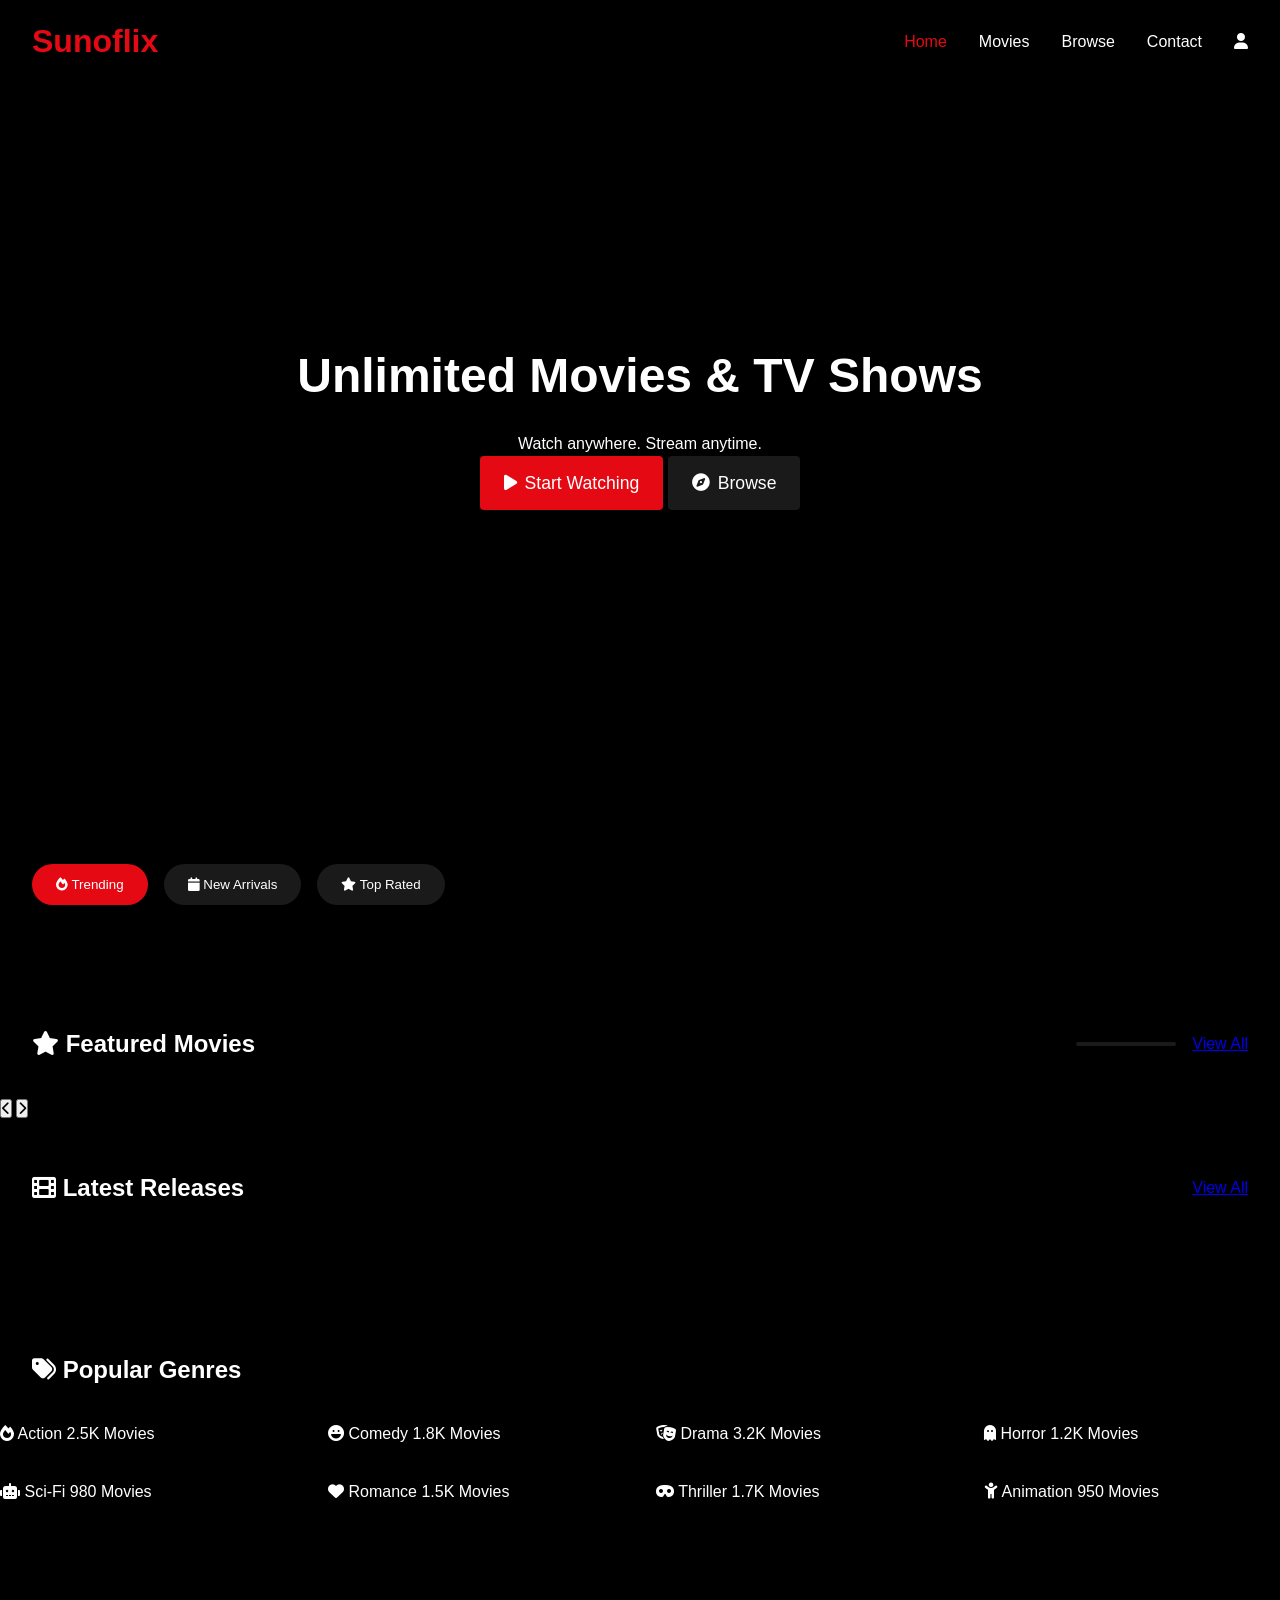
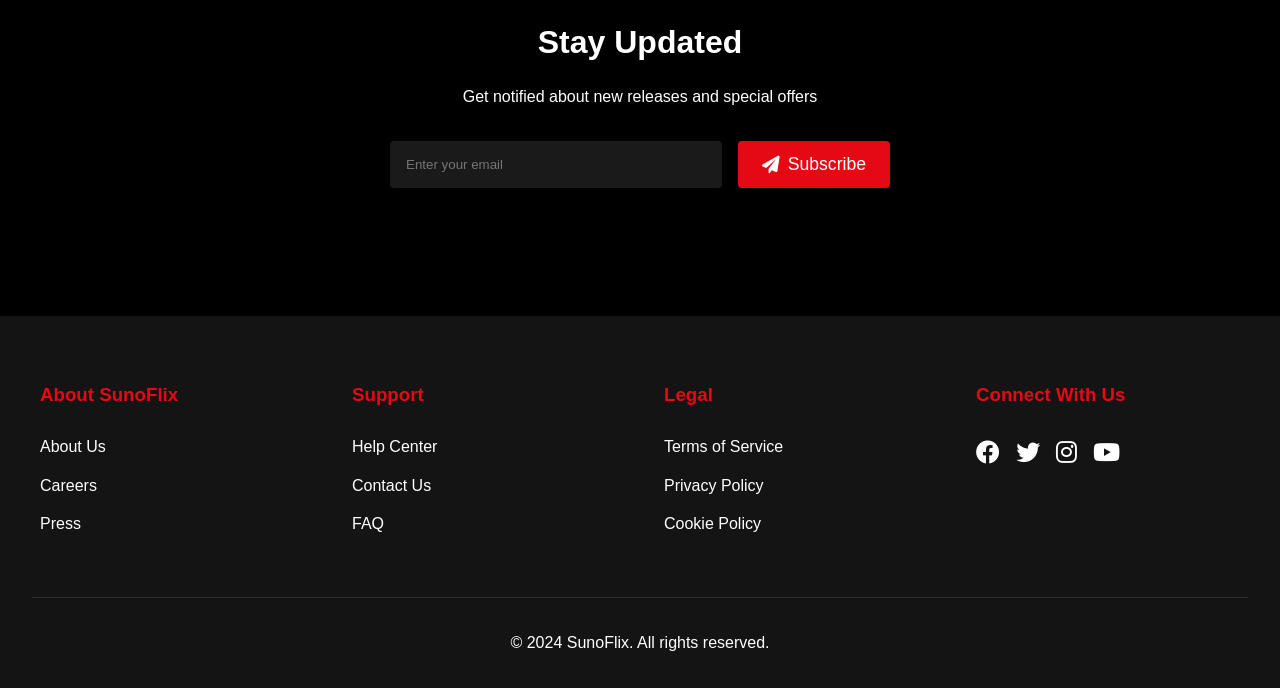
==== index.html @ 4a558773 "clear project" ====
<!DOCTYPE html>
<html lang="en">
<head>
    <meta charset="UTF-8">
    <meta name="viewport" content="width=device-width, initial-scale=1.0">
    <meta name="description" content="SunoFlix - Your premier destination for unlimited movies and TV shows. Stream anytime, anywhere.">
    <meta name="keywords" content="movies, streaming, tv shows, films, entertainment, watch online">
    <meta name="author" content="SunoFlix">
    
    <!-- Open Graph / Social Media Meta Tags -->
    <meta property="og:title" content="SunoFlix - Your Movie Destination">
    <meta property="og:description" content="Stream unlimited movies and TV shows anytime, anywhere.">
    <meta property="og:image" content="images/sunoflix-social.jpg">
    <meta property="og:url" content="https://sunoflix.com">
    
    <title>SunoFlix - Stream Unlimited Movies & TV Shows</title>
    
    <!-- Preload Critical Resources -->
    <link rel="preload" href="css/styles.css" as="style">
    <link rel="preload" href="images/hero-bg.jpg" as="image">
    <link rel="preconnect" href="https://cdnjs.cloudflare.com">
    
    <!-- Favicon -->
    <link rel="icon" type="image/png" href="images/favicon.png">
    
    <!-- Stylesheets -->
    <link rel="stylesheet" href="css/styles.css">
    <link rel="stylesheet" href="https://cdnjs.cloudflare.com/ajax/libs/font-awesome/6.0.0/css/all.min.css">
</head>
<body>
    <!-- Skip to main content for accessibility -->
    <a href="#main-content" class="skip-link">Skip to main content</a>

    <header class="main-header">
        <div class="logo">
            <h1>Sunoflix</h1>
        </div>
        <nav>
            <ul>
                <li><a href="index.html" class="active">Home</a></li>
                <li><a href="template/movies.html">Movies</a></li>
                <li><a href="template/browse.html">Browse</a></li>
                <li><a href="template/contact.html">Contact</a></li>
                <li><a href="template/profile.html" class="profile-link">
                    <i class="fas fa-user"></i>
                </a></li>
            </ul>
        </nav>
    </header>

    <main id="main-content">
        <!-- Enhanced Hero Section -->
        <section class="hero" aria-label="Welcome Banner">
            <div class="hero-content fade-in">
                <h1 class="sr-only">Welcome to SunoFlix</h1>
                <h2>Unlimited Movies & TV Shows</h2>
                <p>Watch anywhere. Stream anytime.</p>
                <div class="hero-actions">
                    <a href="template/movies.html" class="cta-button" role="button">
                        <i class="fas fa-play" aria-hidden="true"></i> Start Watching
                    </a>
                    <a href="template/browse.html" class="cta-button secondary" role="button">
                        <i class="fas fa-compass" aria-hidden="true"></i> Browse
                    </a>
                </div>
            </div>
        </section>

        <!-- New Categories Section -->
        <section class="categories" aria-label="Movie Categories">
            <div class="category-tabs">
                <button class="tab-button active" data-category="trending">
                    <i class="fas fa-fire" aria-hidden="true"></i> Trending
                </button>
                <button class="tab-button" data-category="new">
                    <i class="fas fa-calendar" aria-hidden="true"></i> New Arrivals
                </button>
                <button class="tab-button" data-category="top">
                    <i class="fas fa-star" aria-hidden="true"></i> Top Rated
                </button>
            </div>
            <div class="category-content active" id="trending-content">
                <!-- Content loaded via JavaScript -->
            </div>
        </section>

        <!-- Enhanced Featured Section -->
        <section class="featured" aria-label="Featured Movies">
            <div class="section-header">
                <h2><i class="fas fa-star" aria-hidden="true"></i> Featured Movies</h2>
                <div class="header-actions">
                    <div class="carousel-progress">
                        <div class="progress-bar"></div>
                    </div>
                    <a href="template/movies.html" class="view-all">View All</a>
                </div>
            </div>
            <div class="carousel-wrapper">
                <div class="carousel">
                    <!-- Movie cards will be inserted here by JavaScript -->
                </div>
                <button class="carousel-button prev" aria-label="Previous">
                    <i class="fas fa-chevron-left"></i>
                </button>
                <button class="carousel-button next" aria-label="Next">
                    <i class="fas fa-chevron-right"></i>
                </button>
            </div>
        </section>

        <!-- Enhanced Latest Releases -->
        <section class="latest" aria-label="Latest Releases">
            <div id="latestLoading" class="loading-container hidden">
                <div class="loading-spinner"></div>
            </div>
            <div class="section-header">
                <h2><i class="fas fa-film"></i> Latest Releases</h2>
                <a href="template/movies.html?filter=latest" class="view-all">View All</a>
            </div>
            <div class="movie-grid">
                <!-- Movie cards -->
            </div>
        </section>

        <!-- Enhanced Genres Section -->
        <section class="genres" aria-label="Popular Genres">
            <div class="section-header">
                <h2><i class="fas fa-tags"></i> Popular Genres</h2>
            </div>
            <div class="genre-grid">
                <div class="genre-card" data-genre="action">
                    <i class="fas fa-fire"></i>
                    <span>Action</span>
                    <span class="genre-count">2.5K Movies</span>
                </div>
                <div class="genre-card" data-genre="comedy">
                    <i class="fas fa-laugh"></i>
                    <span>Comedy</span>
                    <span class="genre-count">1.8K Movies</span>
                </div>
                <div class="genre-card" data-genre="drama">
                    <i class="fas fa-theater-masks"></i>
                    <span>Drama</span>
                    <span class="genre-count">3.2K Movies</span>
                </div>
                <div class="genre-card" data-genre="horror">
                    <i class="fas fa-ghost"></i>
                    <span>Horror</span>
                    <span class="genre-count">1.2K Movies</span>
                </div>
                <div class="genre-card" data-genre="scifi">
                    <i class="fas fa-robot"></i>
                    <span>Sci-Fi</span>
                    <span class="genre-count">980 Movies</span>
                </div>
                <div class="genre-card" data-genre="romance">
                    <i class="fas fa-heart"></i>
                    <span>Romance</span>
                    <span class="genre-count">1.5K Movies</span>
                </div>
                <div class="genre-card" data-genre="thriller">
                    <i class="fas fa-mask"></i>
                    <span>Thriller</span>
                    <span class="genre-count">1.7K Movies</span>
                </div>
                <div class="genre-card" data-genre="animation">
                    <i class="fas fa-child"></i>
                    <span>Animation</span>
                    <span class="genre-count">950 Movies</span>
                </div>
            </div>
        </section>

        <!-- New Newsletter Section -->
        <section class="newsletter" aria-label="Newsletter Signup">
            <div class="newsletter-content">
                <h2>Stay Updated</h2>
                <p>Get notified about new releases and special offers</p>
                <form class="newsletter-form" id="newsletterForm">
                    <div class="form-group">
                        <input type="email" id="newsletterEmail" 
                               placeholder="Enter your email" 
                               required
                               aria-label="Email for newsletter">
                        <button type="submit" class="cta-button">
                            <i class="fas fa-paper-plane" aria-hidden="true"></i> Subscribe
                        </button>
                    </div>
                    <div class="form-feedback hidden"></div>
                </form>
            </div>
        </section>
    </main>

    <!-- New Footer Section -->
    <footer class="main-footer">
        <div class="footer-content">
            <div class="footer-section">
                <h3>About SunoFlix</h3>
                <ul>
                    <li><a href="#">About Us</a></li>
                    <li><a href="#">Careers</a></li>
                    <li><a href="#">Press</a></li>
                </ul>
            </div>
            <div class="footer-section">
                <h3>Support</h3>
                <ul>
                    <li><a href="#">Help Center</a></li>
                    <li><a href="#">Contact Us</a></li>
                    <li><a href="#">FAQ</a></li>
                </ul>
            </div>
            <div class="footer-section">
                <h3>Legal</h3>
                <ul>
                    <li><a href="#">Terms of Service</a></li>
                    <li><a href="#">Privacy Policy</a></li>
                    <li><a href="#">Cookie Policy</a></li>
                </ul>
            </div>
            <div class="footer-section social">
                <h3>Connect With Us</h3>
                <div class="social-links">
                    <a href="#" aria-label="Facebook"><i class="fab fa-facebook"></i></a>
                    <a href="#" aria-label="Twitter"><i class="fab fa-twitter"></i></a>
                    <a href="#" aria-label="Instagram"><i class="fab fa-instagram"></i></a>
                    <a href="#" aria-label="Youtube"><i class="fab fa-youtube"></i></a>
                </div>
            </div>
        </div>
        <div class="footer-bottom">
            <p>&copy; 2024 SunoFlix. All rights reserved.</p>
        </div>
    </footer>

    <!-- Cookie Consent -->
    <div id="cookieConsent" class="cookie-consent hidden">
        <p>We use cookies to enhance your experience. By continuing to visit this site you agree to our use of cookies.</p>
        <div class="cookie-buttons">
            <button id="acceptCookies" class="cta-button">Accept</button>
            <button id="cookieSettings" class="cta-button secondary">Cookie Settings</button>
        </div>
    </div>

    <!-- Error State Template -->
    <template id="errorState">
        <div class="error-container">
            <i class="fas fa-exclamation-circle"></i>
            <h3>Oops! Something went wrong</h3>
            <p>Please try again later or refresh the page</p>
            <button class="cta-button" onclick="window.location.reload()">Refresh Page</button>
        </div>
    </template>

    <!-- Scripts -->
    <script src="js/script.js" defer></script>
</body>
</html>
---- css/styles.css ----
/* Reset and Base Styles */
* {
    margin: 0;
    padding: 0;
    box-sizing: border-box;
}

:root {
    --primary-color: #e50914;
    --secondary-color: #141414;
    --text-color: #ffffff;
    --background-dark: #000000;
    --background-light: #222222;
    --hover-color: #ff161d;
    --transition-speed: 0.3s;
}

body {
    font-family: 'Arial', sans-serif;
    background-color: var(--background-dark);
    color: var(--text-color);
    line-height: 1.6;
}

/* Header Styles */
.main-header {
    background-color: rgba(0, 0, 0, 0.9);
    padding: 1rem 2rem;
    position: fixed;
    width: 100%;
    top: 0;
    z-index: 1000;
    display: flex;
    justify-content: space-between;
    align-items: center;
    backdrop-filter: blur(5px);
}


.logo h1 {
    color: var(--primary-color);
    font-size: 2rem;
    font-weight: bold;
}

nav ul {
    display: flex;
    list-style: none;
    gap: 2rem;
}

nav a {
    color: var(--text-color);
    text-decoration: none;
    font-weight: 500;
    transition: color var(--transition-speed);
}

nav a:hover, nav a.active {
    color: var(--primary-color);
}

/* Hero Section */
.hero {
    height: 80vh;
    background: linear-gradient(rgba(0, 0, 0, 0.7), rgba(0, 0, 0, 0.7)),
                url('../images/hero-bg.jpg') no-repeat center center;
    background-size: cover;
    display: flex;
    align-items: center;
    justify-content: center;
    text-align: center;
    padding: 2rem;
    margin-top: 4rem;
}

.hero-content {
    max-width: 800px;
}

.hero h2 {
    font-size: 3rem;
    margin-bottom: 1rem;
}

/* Buttons and CTAs */
.cta-button {
    background-color: var(--primary-color);
    color: var(--text-color);
    padding: 0.8rem 1.5rem;
    border: none;
    border-radius: 4px;
    font-size: 1.1rem;
    cursor: pointer;
    transition: background-color var(--transition-speed);
    text-decoration: none;
    display: inline-flex;
    align-items: center;
    gap: 0.5rem;
    position: relative;
    overflow: hidden;
}

.cta-button:hover {
    background-color: var(--hover-color);
}

.cta-button::after {
    content: '';
    position: absolute;
    inset: 0;
    background: linear-gradient(45deg, transparent, rgba(255,255,255,0.1), transparent);
    transform: translateX(-100%);
    transition: transform 0.6s ease;
}

.cta-button:hover::after {
    transform: translateX(100%);
}

.cta-button.secondary {
    background-color: rgba(255, 255, 255, 0.1);
}

/* Movie Grid */
.movie-grid {
    display: grid;
    grid-template-columns: repeat(auto-fill, minmax(200px, 1fr));
    gap: 2rem;
    padding: 2rem;
}

.movie-card {
    position: relative;
    overflow: hidden;
    border-radius: 8px;
    transition: transform var(--transition-speed);
    isolation: isolate;
}

.movie-card:hover {
    transform: scale(1.05);
}

.movie-card::after {
    content: '';
    position: absolute;
    inset: 0;
    background: linear-gradient(180deg, transparent 0%, rgba(0,0,0,0.8) 100%);
    opacity: 0;
    transition: opacity 0.3s ease;
}

.movie-card:hover::after {
    opacity: 1;
}

.movie-card:hover .movie-info {
    transform: translateY(0);
    opacity: 1;
}

.movie-info {
    position: absolute;
    bottom: 0;
    left: 0;
    right: 0;
    padding: 1.5rem;
    background: linear-gradient(transparent, rgba(0,0,0,0.9));
    transform: translateY(20px);
    opacity: 0;
    transition: all 0.3s ease;
    z-index: 1;
}

.movie-card img {
    width: 100%;
    height: 300px;
    object-fit: cover;
}

/* Loading States */
.loading-spinner {
    width: 50px;
    height: 50px;
    border: 4px solid rgba(255, 255, 255, 0.1);
    border-left-color: var(--primary-color);
    border-radius: 50%;
    animation: spin 1s linear infinite;
}

@keyframes spin {
    to { transform: rotate(360deg); }
}

.loading-container {
    display: flex;
    justify-content: center;
    align-items: center;
    padding: 2rem;
}

/* Utilities */
.hidden {
    display: none;
}

.fade-in {
    animation: fadeIn 0.5s ease-in;
}

@keyframes fadeIn {
    from { opacity: 0; }
    to { opacity: 1; }
}

/* Enhanced Animations */
@keyframes fadeUp {
    from {
        opacity: 0;
        transform: translateY(20px);
    }
    to {
        opacity: 1;
        transform: translateY(0);
    }
}

@keyframes scaleIn {
    from {
        opacity: 0;
        transform: scale(0.9);
    }
    to {
        opacity: 1;
        transform: scale(1);
    }
}

/* Responsive Design */
@media (max-width: 768px) {
    .hero h2 {
        font-size: 2rem;
    }

    .movie-grid {
        grid-template-columns: repeat(auto-fill, minmax(150px, 1fr));
        gap: 1rem;
    }

    nav ul {
        gap: 1rem;
    }
}

/* Accessibility */
.skip-link {
    position: absolute;
    top: -50px;
    left: 0;
    padding: 8px;
    background-color: var(--primary-color);
    color: white;
    z-index: 1001;
    transition: top 0.3s;
}

.skip-link:focus {
    top: 0;
}

.sr-only {
    position: absolute;
    width: 1px;
    height: 1px;
    padding: 0;
    margin: -1px;
    overflow: hidden;
    clip: rect(0, 0, 0, 0);
    border: 0;
}

/* Category Tabs */
.categories {
    padding: 2rem;
    margin-top: 2rem;
}

.category-tabs {
    display: flex;
    gap: 1rem;
    margin-bottom: 2rem;
    overflow-x: auto;
    scrollbar-width: none;
    -ms-overflow-style: none;
    padding-bottom: 0.5rem;
}

.category-tabs::-webkit-scrollbar {
    display: none;
}

.tab-button {
    background: rgba(255, 255, 255, 0.1);
    border: none;
    padding: 0.8rem 1.5rem;
    color: var(--text-color);
    border-radius: 2rem;
    cursor: pointer;
    transition: all 0.3s;
    white-space: nowrap;
}

.tab-button.active {
    background: var(--primary-color);
}

.tab-button:hover:not(.active) {
    background: rgba(255, 255, 255, 0.2);
}

/* Newsletter Section */
.newsletter {
    background: linear-gradient(rgba(0, 0, 0, 0.8), rgba(0, 0, 0, 0.8)),
                url('../images/newsletter-bg.jpg') center/cover;
    padding: 4rem 2rem;
    text-align: center;
    margin: 3rem 0;
}

.newsletter-content {
    max-width: 600px;
    margin: 0 auto;
}

.newsletter h2 {
    font-size: 2rem;
    margin-bottom: 1rem;
}

.newsletter-form {
    margin-top: 2rem;
}

.newsletter .form-group {
    display: flex;
    gap: 1rem;
    max-width: 500px;
    margin: 0 auto;
}

.newsletter input[type="email"] {
    flex: 1;
    padding: 1rem;
    border: none;
    border-radius: 4px;
    background: rgba(255, 255, 255, 0.1);
    color: var(--text-color);
}

.form-feedback {
    margin-top: 1rem;
    padding: 0.5rem;
    border-radius: 4px;
}

.form-feedback.success {
    background: rgba(46, 125, 50, 0.2);
    color: #4caf50;
}

.form-feedback.error {
    background: rgba(198, 40, 40, 0.2);
    color: #ef5350;
}

/* Footer Styles */
.main-footer {
    background: var(--secondary-color);
    padding: 4rem 2rem 2rem;
    margin-top: 4rem;
}

.footer-content {
    max-width: 1200px;
    margin: 0 auto;
    display: grid;
    grid-template-columns: repeat(auto-fit, minmax(200px, 1fr));
    gap: 3rem;
}

.footer-section h3 {
    color: var(--primary-color);
    margin-bottom: 1.5rem;
}

.footer-section ul {
    list-style: none;
}

.footer-section ul li {
    margin-bottom: 0.8rem;
}

.footer-section a {
    color: var(--text-color);
    text-decoration: none;
    transition: color 0.3s;
}

.footer-section a:hover {
    color: var(--primary-color);
}

.social-links {
    display: flex;
    gap: 1rem;
    font-size: 1.5rem;
}

.footer-bottom {
    text-align: center;
    margin-top: 3rem;
    padding-top: 2rem;
    border-top: 1px solid rgba(255, 255, 255, 0.1);
}

/* Cookie Consent */
.cookie-consent {
    position: fixed;
    bottom: 2rem;
    left: 50%;
    transform: translateX(-50%);
    background: rgba(0, 0, 0, 0.9);
    backdrop-filter: blur(10px);
    padding: 1.5rem;
    border-radius: 8px;
    box-shadow: 0 4px 20px rgba(0, 0, 0, 0.3);
    z-index: 1000;
    max-width: 400px;
    text-align: center;
}

.cookie-buttons {
    display: flex;
    gap: 1rem;
    justify-content: center;
    margin-top: 1rem;
}

/* Error State */
.error-container {
    text-align: center;
    padding: 3rem 1rem;
}

.error-container i {
    font-size: 3rem;
    color: var(--primary-color);
    margin-bottom: 1rem;
}

/* Responsive Adjustments */
@media (max-width: 768px) {
    .newsletter .form-group {
        flex-direction: column;
    }

    .footer-content {
        grid-template-columns: repeat(auto-fit, minmax(150px, 1fr));
        gap: 2rem;
    }

    .cookie-consent {
        bottom: 0;
        left: 0;
        right: 0;
        transform: none;
        border-radius: 0;
        max-width: none;
    }
}

/* Progress Bar for Featured Movies */
.carousel-progress {
    width: 100px;
    height: 4px;
    background: rgba(255, 255, 255, 0.1);
    border-radius: 2px;
    overflow: hidden;
}

.progress-bar {
    height: 100%;
    background: var(--primary-color);
    width: 0;
    transition: width 0.3s linear;
}

.header-actions {
    display: flex;
    align-items: center;
    gap: 1rem;
}

/* Movies Page Specific Styles */
.movies-hero {
    background: var(--secondary-color);
    padding: 6rem 2rem 2rem;
}

.search-wrapper {
    max-width: 800px;
    margin: 0 auto;
    position: relative;
}

.search-input-group {
    position: relative;
    display: flex;
    align-items: center;
}

.search-input {
    width: 100%;
    padding: 1rem 3rem;
    background: rgba(255, 255, 255, 0.1);
    border: 2px solid transparent;
    border-radius: 30px;
    color: var(--text-color);
    font-size: 1.1rem;
    transition: all 0.3s;
}

.search-input:focus {
    background: rgba(255, 255, 255, 0.15);
    border-color: var(--primary-color);
    outline: none;
}

.search-input-group i {
    position: absolute;
    left: 1rem;
    color: rgba(255, 255, 255, 0.5);
}

.clear-search {
    position: absolute;
    right: 1rem;
    background: none;
    border: none;
    color: rgba(255, 255, 255, 0.5);
    cursor: pointer;
    padding: 0.5rem;
}

.search-suggestions {
    position: absolute;
    top: 100%;
    left: 0;
    right: 0;
    background: var(--background-light);
    border-radius: 4px;
    margin-top: 0.5rem;
    box-shadow: 0 4px 12px rgba(0, 0, 0, 0.3);
    z-index: 100;
    max-height: 300px;
    overflow-y: auto;
}

/* Advanced Filters */
.advanced-filters {
    margin-top: 2rem;
}

.filter-toggle {
    background: rgba(255, 255, 255, 0.1);
    border: none;
    padding: 0.8rem 1.5rem;
    color: var(--text-color);
    border-radius: 4px;
    cursor: pointer;
    transition: background 0.3s;
}

.filter-toggle:hover {
    background: rgba(255, 255, 255, 0.2);
}

.filter-panel {
    background: var(--background-light);
    padding: 1.5rem;
    border-radius: 8px;
    margin-top: 1rem;
}

.filter-grid {
    display: grid;
    grid-template-columns: repeat(auto-fit, minmax(200px, 1fr));
    gap: 1.5rem;
    margin-bottom: 1.5rem;
}

.filter-group {
    display: flex;
    flex-direction: column;
    gap: 0.5rem;
}

.year-range {
    display: flex;
    align-items: center;
    gap: 0.5rem;
}

.year-range input {
    width: 80px;
    padding: 0.5rem;
    background: rgba(255, 255, 255, 0.1);
    border: none;
    border-radius: 4px;
    color: var(--text-color);
}

.rating-slider {
    display: flex;
    align-items: center;
    gap: 1rem;
}

.rating-slider input[type="range"] {
    flex: 1;
}

.genre-tags {
    display: flex;
    flex-wrap: wrap;
    gap: 0.5rem;
}

.genre-tag {
    background: rgba(255, 255, 255, 0.1);
    padding: 0.5rem 1rem;
    border-radius: 20px;
    cursor: pointer;
    transition: all 0.3s;
}

.genre-tag.active {
    background: var(--primary-color);
}

/* Active Filters Display */
.active-filters {
    display: flex;
    flex-wrap: wrap;
    gap: 0.5rem;
    margin-top: 1rem;
}

.filter-tag {
    background: rgba(255, 255, 255, 0.1);
    padding: 0.5rem 1rem;
    border-radius: 20px;
    display: flex;
    align-items: center;
    gap: 0.5rem;
}

.filter-tag button {
    background: none;
    border: none;
    color: var(--text-color);
    cursor: pointer;
    padding: 0;
}

/* Results Header */
.results-header {
    display: flex;
    justify-content: space-between;
    align-items: center;
    padding: 1rem 2rem;
    background: var(--background-light);
    border-radius: 4px;
    margin: 2rem 0;
}

/* Enhanced Pagination */
.pagination {
    display: flex;
    justify-content: center;
    align-items: center;
    gap: 1rem;
    margin-top: 2rem;
    padding: 1rem;
}

.page-numbers {
    display: flex;
    gap: 0.5rem;
}

.page-number {
    width: 40px;
    height: 40px;
    display: flex;
    align-items: center;
    justify-content: center;
    border-radius: 50%;
    background: rgba(255, 255, 255, 0.1);
    cursor: pointer;
    transition: all 0.3s;
}

.page-number.active {
    background: var(--primary-color);
}

/* Quick Preview Modal */
.modal {
    position: fixed;
    top: 0;
    left: 0;
    right: 0;
    bottom: 0;
    background: rgba(0, 0, 0, 0.8);
    display: flex;
    align-items: center;
    justify-content: center;
    z-index: 1000;
    opacity: 0;
    visibility: hidden;
    transition: all 0.3s;
}

.modal.active {
    opacity: 1;
    visibility: visible;
}

.modal-content {
    background: var(--background-light);
    padding: 2rem;
    border-radius: 8px;
    max-width: 600px;
    width: 90%;
    position: relative;
    transform: translateY(20px);
    transition: transform 0.3s;
}

.modal.active .modal-content {
    transform: translateY(0);
}

.close-modal {
    position: absolute;
    top: 1rem;
    right: 1rem;
    background: none;
    border: none;
    color: var(--text-color);
    cursor: pointer;
    padding: 0.5rem;
}

/* Responsive Adjustments */
@media (max-width: 768px) {
    .filter-grid {
        grid-template-columns: 1fr;
    }

    .results-header {
        flex-direction: column;
        gap: 1rem;
        text-align: center;
    }

    .page-numbers {
        display: none;
    }

    .modal-content {
        width: 95%;
        margin: 1rem;
        padding: 1rem;
    }
}

/* Profile Page Styles */
.profile-overview {
    background: var(--secondary-color);
    border-radius: 8px;
    margin: 6rem 2rem 2rem;
    padding: 2rem;
}

.profile-header {
    display: flex;
    gap: 2rem;
    align-items: center;
}

.profile-avatar-section {
    position: relative;
    min-width: 150px;
}

.profile-avatar {
    position: relative;
    width: 150px;
    height: 150px;
    border-radius: 50%;
    overflow: hidden;
    border: 4px solid var(--primary-color);
}

.profile-avatar img {
    width: 100%;
    height: 100%;
    object-fit: cover;
}

.edit-avatar {
    position: absolute;
    bottom: 0;
    right: 0;
    background: var(--primary-color);
    border: none;
    width: 40px;
    height: 40px;
    border-radius: 50%;
    color: white;
    cursor: pointer;
    display: flex;
    align-items: center;
    justify-content: center;
    transition: background-color 0.3s;
}

.edit-avatar:hover {
    background-color: var(--hover-color);
}

/* Stats Section */
.profile-stats {
    display: grid;
    grid-template-columns: repeat(auto-fit, minmax(150px, 1fr));
    gap: 1.5rem;
    margin-top: 2rem;
    padding-top: 2rem;
    border-top: 1px solid rgba(255, 255, 255, 0.1);
}

.stat-card {
    background: rgba(255, 255, 255, 0.05);
    padding: 1.5rem;
    border-radius: 8px;
    text-align: center;
    transition: transform 0.3s;
}

.stat-card:hover {
    transform: translateY(-5px);
}

/* Profile Settings Grid */
.settings-grid {
    display: grid;
    grid-template-columns: repeat(auto-fit, minmax(300px, 1fr));
    gap: 2rem;
    padding: 2rem;
}

.settings-card {
    background: var(--secondary-color);
    border-radius: 8px;
    padding: 2rem;
}

/* Profile Form Styles */
.settings-form {
    display: flex;
    flex-direction: column;
    gap: 1.5rem;
}

.toggle-switch {
    position: relative;
    display: inline-block;
    width: 60px;
    height: 34px;
}

.toggle-slider {
    position: absolute;
    cursor: pointer;
    top: 0;
    left: 0;
    right: 0;
    bottom: 0;
    background-color: rgba(255, 255, 255, 0.1);
    transition: .4s;
    border-radius: 34px;
}

/* Profile Responsive Adjustments */
@media (max-width: 768px) {
    .profile-header {
        flex-direction: column;
        text-align: center;
    }

    .profile-avatar-section {
        margin: 0 auto;
    }

    .profile-name {
        justify-content: center;
    }

    .settings-grid {
        grid-template-columns: 1fr;
    }
}

/* Toast Notifications */
.toast-container {
    position: fixed;
    bottom: 2rem;
    right: 2rem;
    z-index: 1000;
}

.toast {
    background: var(--secondary-color);
    color: var(--text-color);
    padding: 1rem 2rem;
    border-radius: 4px;
    margin-top: 0.5rem;
    box-shadow: 0 4px 12px rgba(0, 0, 0, 0.3);
    display: flex;
    align-items: center;
    gap: 1rem;
    animation: slideIn 0.3s ease-out;
}

@keyframes slideIn {
    from {
        transform: translateX(100%);
        opacity: 0;
    }
    to {
        transform: translateX(0);
        opacity: 1;
    }
}

/* Section Styles */
section {
    margin-bottom: 3rem;
}

.section-header {
    display: flex;
    justify-content: space-between;
    align-items: center;
    margin-bottom: 2rem;
    padding: 0 2rem;
}

.container {
    max-width: 1400px;
    margin: 0 auto;
    padding: 0 1rem;
}

/* Movie Detail Page Styles */
.movie-detail-hero {
    min-height: 70vh;
    background-size: cover;
    background-position: center;
    position: relative;
    padding: 8rem 2rem 4rem;
}

.movie-detail-hero::before {
    content: '';
    position: absolute;
    top: 0;
    left: 0;
    right: 0;
    bottom: 0;
    background: linear-gradient(to bottom, rgba(0,0,0,0.8), rgba(0,0,0,0.9));
}

.movie-detail-content {
    position: relative;
    max-width: 800px;
    margin: 0 auto;
}

.movie-title-large {
    font-size: 3rem;
    margin-bottom: 1rem;
}

.movie-meta-info {
    display: flex;
    gap: 2rem;
    margin-bottom: 2rem;
    flex-wrap: wrap;
}

.meta-item {
    display: flex;
    align-items: center;
    gap: 0.5rem;
}

/* Cast Section Styles */
.cast-section {
    padding: 2rem;
}

.cast-grid {
    display: grid;
    grid-template-columns: repeat(auto-fill, minmax(150px, 1fr));
    gap: 1.5rem;
}

.cast-card {
    background: var(--secondary-color);
    border-radius: 8px;
    overflow: hidden;
    transition: transform 0.3s;
}

.cast-card:hover {
    transform: translateY(-5px);
}

.cast-image {
    width: 100%;
    aspect-ratio: 2/3;
    object-fit: cover;
}

.cast-info {
    padding: 1rem;
}

.cast-name {
    font-weight: bold;
    margin-bottom: 0.5rem;
}

.cast-role {
    font-size: 0.9rem;
    color: rgba(255, 255, 255, 0.7);
}

/* Trailer Section Styles */
.trailer-section {
    padding: 2rem;
}

.video-container {
    position: relative;
    padding-bottom: 56.25%; /* 16:9 aspect ratio */
    height: 0;
    overflow: hidden;
    border-radius: 8px;
}

.video-container iframe {
    position: absolute;
    top: 0;
    left: 0;
    width: 100%;
    height: 100%;
}

/* Contact Page Styles */
.contact-hero {
    text-align: center;
    padding: 8rem 2rem 4rem;
    background: linear-gradient(rgba(0,0,0,0.8), rgba(0,0,0,0.8)),
                url('../images/contact-bg.jpg') no-repeat center center;
    background-size: cover;
}

.contact-container {
    max-width: 1200px;
    margin: 0 auto;
    padding: 4rem 2rem;
    display: grid;
    grid-template-columns: 1fr 2fr;
    gap: 4rem;
}

.contact-info {
    display: grid;
    grid-template-columns: repeat(auto-fit, minmax(200px, 1fr));
    gap: 2rem;
}

.info-card {
    background: var(--secondary-color);
    padding: 2rem;
    border-radius: 8px;
    text-align: center;
}

.info-card i {
    font-size: 2rem;
    color: var(--primary-color);
    margin-bottom: 1rem;
}

/* Authentication Page Styles */
.auth-split-container {
    display: grid;
    grid-template-columns: 1fr 1fr;
    min-height: calc(100vh - 4rem);
    margin-top: 4rem;
}

.auth-side {
    padding: 4rem 2rem;
    display: flex;
    align-items: center;
    justify-content: center;
}

.auth-content {
    max-width: 400px;
    width: 100%;
}

.auth-form {
    margin-top: 2rem;
}

.auth-button {
    width: 100%;
    margin-top: 1.5rem;
}

/* Genre and Browse Page Styles */
.genre-section {
    padding: 6rem 2rem 2rem;
}

.genre-grid {
    display: grid;
    grid-template-columns: repeat(auto-fill, minmax(250px, 1fr));
    gap: 2rem;
}

.trending-section,
.top-rated-section {
    padding: 2rem;
}

/* Badge Styles */
.badge {
    padding: 0.3rem 0.8rem;
    border-radius: 20px;
    font-size: 0.9rem;
    font-weight: 500;
}

.badge.premium {
    background: linear-gradient(45deg, #FFD700, #FFA500);
    color: var(--background-dark);
}

/* Button Variants */
.btn-primary,
.btn-secondary,
.btn-danger,
.btn-outline {
    padding: 0.8rem 1.5rem;
    border-radius: 4px;
    border: none;
    cursor: pointer;
    display: inline-flex;
    align-items: center;
    gap: 0.5rem;
    transition: all 0.3s;
}

.btn-primary {
    background: var(--primary-color);
    color: var(--text-color);
}

.btn-secondary {
    background: rgba(255, 255, 255, 0.1);
    color: var (--text-color);
}

.btn-danger {
    background: #dc3545;
    color: var(--text-color);
}

.btn-outline {
    background: transparent;
    border: 1px solid var(--text-color);
    color: var(--text-color);
}

/* Empty States */
.empty-state {
    text-align: center;
    padding: 4rem 2rem;
}

.empty-state i {
    font-size: 3rem;
    color: var(--primary-color);
    margin-bottom: 1rem;
}

/* Additional Responsive Adjustments */
@media (max-width: 768px) {
    .contact-container {
        grid-template-columns: 1fr;
    }

    .auth-split-container {
        grid-template-columns: 1fr;
    }

    .movie-title-large {
        font-size: 2rem;
    }

    .movie-meta-info {
        gap: 1rem;
    }

    .cast-grid {
        grid-template-columns: repeat(auto-fill, minmax(120px, 1fr));
    }
}

/* Utility Classes */
.text-center {
    text-align: center;
}

.mb-1 { margin-bottom: 0.5rem; }
.mb-2 { margin-bottom: 1rem; }
.mb-3 { margin-bottom: 1.5rem; }
.mb-4 { margin-bottom: 2rem; }

.mt-1 { margin-top: 0.5rem; }
.mt-2 { margin-top: 1rem; }
.mt-3 { margin-top: 1.5rem; }
.mt-4 { margin-top: 2rem; }

/* Glass Morphism Effects */
.glass-effect {
    background: rgba(255, 255, 255, 0.05);
    backdrop-filter: blur(10px);
    border: 1px solid rgba(255, 255, 255, 0.1);
    box-shadow: 0 8px 32px rgba(0, 0, 0, 0.1);
}

/* Enhanced Form Elements */
input, select, textarea {
    background: rgba(255, 255, 255, 0.05);
    border: 1px solid rgba(255, 255, 255, 0.1);
    border-radius: 8px;
    color: var(--text-color);
    padding: 0.8rem 1rem;
    transition: all 0.3s ease;
}

input:focus, select:focus, textarea:focus {
    border-color: var(--primary-color);
    box-shadow: 0 0 0 2px rgba(229, 9, 20, 0.2);
    outline: none;
}

/* Enhanced Loading States */
.loading-skeleton {
    background: linear-gradient(
        90deg,
        rgba(255, 255, 255, 0.05) 25%,
        rgba(255, 255, 255, 0.1) 50%,
        rgba(255, 255, 255, 0.05) 75%
    );
    background-size: 200% 100%;
    animation: shimmer 1.5s infinite;
}

@keyframes shimmer {
    to {
        background-position: -200% 0;
    }
}

/* Enhanced Scroll Behavior */
.smooth-scroll {
    scroll-behavior: smooth;
    scrollbar-width: thin;
    scrollbar-color: var(--primary-color) rgba(255, 255, 255, 0.1);
}

.smooth-scroll::-webkit-scrollbar {
    width: 8px;
    height: 8px;
}

.smooth-scroll::-webkit-scrollbar-track {
    background: rgba(255, 255, 255, 0.1);
    border-radius: 4px;
}

.smooth-scroll::-webkit-scrollbar-thumb {
    background: var(--primary-color);
    border-radius: 4px;
}

/* Enhanced Grid Layouts */
.responsive-grid {
    display: grid;
    grid-template-columns: repeat(auto-fit, minmax(min(250px, 100%), 1fr));
    gap: 2rem;
    align-items: start;
}

/* Enhanced Typography */
.text-gradient {
    background: linear-gradient(45deg, var(--primary-color), #ff4b2b);
    -webkit-background-clip: text;
    background-clip: text;
    -webkit-text-fill-color: transparent;
    color: transparent;
}

/* Enhanced Focus States */
:focus-visible {
    outline: 2px solid var(--primary-color);
    outline-offset: 2px;
}

/* Enhanced Transitions */
.smooth-transition {
    transition: all 0.3s cubic-bezier(0.4, 0, 0.2, 1);
}

/* Enhanced Media Queries */
@media (hover: hover) {
    .hover-scale:hover {
        transform: scale(1.05);
    }

    .hover-lift:hover {
        transform: translateY(-5px);
    }
}

@media (prefers-reduced-motion: reduce) {
    * {
        animation-duration: 0.01ms !important;
        animation-iteration-count: 1 !important;
        transition-duration: 0.01ms !important;
        scroll-behavior: auto !important;
    }
}

/* Dark Mode Enhancement */
@media (prefers-color-scheme: dark) {
    :root {
        --text-color-secondary: rgba(255, 255, 255, 0.7);
        --border-color: rgba(255, 255, 255, 0.1);
    }
}

/* Enhanced Accessibility */
.visually-hidden:not(:focus):not(:active) {
    clip: rect(0 0 0 0);
    clip-path: inset(50%);
    height: 1px;
    overflow: hidden;
    position: absolute;
    white-space: nowrap;
    width: 1px;
}

/* Enhanced Container Queries */
@container (min-width: 400px) {
    .container-responsive {
        padding: 2rem;
    }
}

/* Enhanced Print Styles */
@media print {
    .no-print {
        display: none;
    }
    
    body {
        color: black;
        background: white;
    }
}

/* Enhanced Input Styles */
.form-control {
    background: rgba(255, 255, 255, 0.05);
    border: 1px solid rgba(255, 255, 255, 0.1);
    border-radius: 8px;
    color: var(--text-color);
    padding: 1rem;
    width: 100%;
    transition: all 0.3s cubic-bezier(0.4, 0, 0.2, 1);
}

.form-control:hover {
    background: rgba(255, 255, 255, 0.08);
}

.form-control:focus {
    background: rgba(255, 255, 255, 0.1);
    border-color: var(--primary-color);
    box-shadow: 0 0 0 2px rgba(229, 9, 20, 0.2);
    outline: none;
}

/* Enhanced Card Styles */
.card {
    background: var(--secondary-color);
    border-radius: 12px;
    overflow: hidden;
    position: relative;
    transition: transform 0.3s ease, box-shadow 0.3s ease;
    box-shadow: 0 4px 6px rgba(0, 0, 0, 0.1);
}

.card:hover {
    transform: translateY(-5px);
    box-shadow: 0 8px 15px rgba(0, 0, 0, 0.2);
}

.card-image {
    position: relative;
    overflow: hidden;
    padding-top: 56.25%; /* 16:9 Aspect Ratio */
}

.card-image img {
    position: absolute;
    top: 0;
    left: 0;
    width: 100%;
    height: 100%;
    object-fit: cover;
    transition: transform 0.5s ease;
}

.card:hover .card-image img {
    transform: scale(1.1);
}

.card-content {
    padding: 1.5rem;
}

.card-overlay {
    position: absolute;
    inset: 0;
    background: linear-gradient(
        to top,
        rgba(0, 0, 0, 0.9) 0%,
        rgba(0, 0, 0, 0.5) 50%,
        transparent 100%
    );
    opacity: 0;
    transition: opacity 0.3s ease;
}

.card:hover .card-overlay {
    opacity: 1;
}

/* Enhanced Button Styles */
.btn {
    position: relative;
    padding: 0.8rem 1.5rem;
    border-radius: 8px;
    border: none;
    cursor: pointer;
    font-weight: 500;
    letter-spacing: 0.5px;
    transition: all 0.3s ease;
    overflow: hidden;
}

.btn::after {
    content: '';
    position: absolute;
    inset: 0;
    background: linear-gradient(45deg, transparent, rgba(255,255,255,0.2), transparent);
    transform: translateX(-100%);
    transition: transform 0.6s ease;
}

.btn:hover::after {
    transform: translateX(100%);
}

.btn-primary {
    background: linear-gradient(45deg, var(--primary-color), #ff4b2b);
    color: white;
}

.btn-primary:hover {
    background: linear-gradient(45deg, #ff4b2b, var(--primary-color));
    box-shadow: 0 4px 15px rgba(229, 9, 20, 0.3);
}

/* Enhanced Avatar Styles */
.avatar {
    position: relative;
    width: 40px;
    height: 40px;
    border-radius: 50%;
    overflow: hidden;
    border: 2px solid var(--primary-color);
}

.avatar img {
    width: 100%;
    height: 100%;
    object-fit: cover;
}

.avatar.online::after {
    content: '';
    position: absolute;
    bottom: 2px;
    right: 2px;
    width: 8px;
    height: 8px;
    background: #4caf50;
    border-radius: 50%;
    border: 2px solid var(--secondary-color);
}

/* Enhanced Badge Styles */
.badge {
    display: inline-flex;
    align-items: center;
    padding: 0.25rem 0.75rem;
    border-radius: 20px;
    font-size: 0.875rem;
    font-weight: 500;
    letter-spacing: 0.5px;
}

.badge-premium {
    background: linear-gradient(45deg, #FFD700, #FFA500);
    color: var(--background-dark);
    box-shadow: 0 2px 5px rgba(255, 215, 0, 0.3);
}

.badge-new {
    background: linear-gradient(45deg, #4CAF50, #45a049);
    color: white;
    box-shadow: 0 2px 5px rgba(76, 175, 80, 0.3);
}

/* Enhanced Loading States */
.skeleton {
    background: linear-gradient(
        90deg,
        rgba(255, 255, 255, 0.05) 25%,
        rgba(255, 255, 255, 0.1) 50%,
        rgba(255, 255, 255, 0.05) 75%
    );
    background-size: 200% 100%;
    animation: shimmer 1.5s infinite;
    border-radius: 4px;
}

.skeleton-text {
    height: 1em;
    margin-bottom: 0.5rem;
}

.skeleton-image {
    aspect-ratio: 16/9;
    width: 100%;
}

/* Enhanced Tooltip */
.tooltip {
    position: relative;
    display: inline-block;
}

.tooltip:hover::before {
    content: attr(data-tooltip);
    position: absolute;
    bottom: 100%;
    left: 50%;
    transform: translateX(-50%);
    padding: 0.5rem 1rem;
    background: rgba(0, 0, 0, 0.9);
    color: white;
    border-radius: 4px;
    font-size: 0.875rem;
    white-space: nowrap;
    z-index: 1000;
    animation: fadeIn 0.2s ease-out;
}

/* Enhanced Checkbox Style */
.checkbox-wrapper {
    position: relative;
    display: inline-flex;
    align-items: center;
    gap: 0.5rem;
}

.checkbox-input {
    position: absolute;
    opacity: 0;
    width: 0;
    height: 0;
}

.checkbox-label {
    padding-left: 2rem;
    cursor: pointer;
    user-select: none;
}

.checkbox-label::before {
    content: '';
    position: absolute;
    left: 0;
    top: 50%;
    transform: translateY(-50%);
    width: 1.25rem;
    height: 1.25rem;
    border: 2px solid rgba(255, 255, 255, 0.2);
    border-radius: 4px;
    transition: all 0.2s ease;
}

.checkbox-input:checked + .checkbox-label::before {
    background: var(--primary-color);
    border-color: var(--primary-color);
}

.checkbox-input:checked + .checkbox-label::after {
    content: '✓';
    position: absolute;
    left: 0.4rem;
    top: 50%;
    transform: translateY(-50%);
    color: white;
    font-size: 0.875rem;
}

/* Enhanced Radio Button Style */
.radio-wrapper {
    position: relative;
    display: inline-flex;
    align-items: center;
    gap: 0.5rem;
}

.radio-input {
    position: absolute;
    opacity: 0;
}

.radio-label {
    padding-left: 2rem;
    cursor: pointer;
}

.radio-label::before {
    content: '';
    position: absolute;
    left: 0;
    top: 50%;
    transform: translateY(-50%);
    width: 1.25rem;
    height: 1.25rem;
    border: 2px solid rgba(255, 255, 255, 0.2);
    border-radius: 50%;
    transition: all 0.2s ease;
}

.radio-input:checked + .radio-label::before {
    border-color: var(--primary-color);
}

.radio-input:checked + .radio-label::after {
    content: '';
    position: absolute;
    left: 0.4rem;
    top: 50%;
    transform: translateY(-50%);
    width: 0.5rem;
    height: 0.5rem;
    background: var(--primary-color);
    border-radius: 50%;
}

/* Enhanced Select Style */
.select-wrapper {
    position: relative;
    width: 100%;
}

.select-wrapper::after {
    content: '▼';
    position: absolute;
    right: 1rem;
    top: 50%;
    transform: translateY(-50%);
    pointer-events: none;
    font-size: 0.8rem;
    color: rgba(255, 255, 255, 0.5);
}

.select {
    width: 100%;
    padding: 0.8rem 2.5rem 0.8rem 1rem;
    background: rgba(255, 255, 255, 0.05);
    border: 1px solid rgba(255, 255, 255, 0.1);
    border-radius: 8px;
    color: var(--text-color);
    appearance: none;
    cursor: pointer;
}

.select:focus {
    border-color: var(--primary-color);
    box-shadow: 0 0 0 2px rgba(229, 9, 20, 0.2);
    outline: none;
}

/* Enhanced Table Styles */
.table-wrapper {
    overflow-x: auto;
    background: var(--secondary-color);
    border-radius: 8px;
    box-shadow: 0 4px 6px rgba(0, 0, 0, 0.1);
}

.table {
    width: 100%;
    border-collapse: collapse;
}

.table th,
.table td {
    padding: 1rem;
    text-align: left;
    border-bottom: 1px solid rgba(255, 255, 255, 0.1);
}

.table th {
    background: rgba(255, 255, 255, 0.05);
    font-weight: 500;
}

.table tr:hover {
    background: rgba(255, 255, 255, 0.02);
}
---- css/styles.css ----
/* Reset and Base Styles */
* {
    margin: 0;
    padding: 0;
    box-sizing: border-box;
}

:root {
    --primary-color: #e50914;
    --secondary-color: #141414;
    --text-color: #ffffff;
    --background-dark: #000000;
    --background-light: #222222;
    --hover-color: #ff161d;
    --transition-speed: 0.3s;
}

body {
    font-family: 'Arial', sans-serif;
    background-color: var(--background-dark);
    color: var(--text-color);
    line-height: 1.6;
}

/* Header Styles */
.main-header {
    background-color: rgba(0, 0, 0, 0.9);
    padding: 1rem 2rem;
    position: fixed;
    width: 100%;
    top: 0;
    z-index: 1000;
    display: flex;
    justify-content: space-between;
    align-items: center;
    backdrop-filter: blur(5px);
}


.logo h1 {
    color: var(--primary-color);
    font-size: 2rem;
    font-weight: bold;
}

nav ul {
    display: flex;
    list-style: none;
    gap: 2rem;
}

nav a {
    color: var(--text-color);
    text-decoration: none;
    font-weight: 500;
    transition: color var(--transition-speed);
}

nav a:hover, nav a.active {
    color: var(--primary-color);
}

/* Hero Section */
.hero {
    height: 80vh;
    background: linear-gradient(rgba(0, 0, 0, 0.7), rgba(0, 0, 0, 0.7)),
                url('../images/hero-bg.jpg') no-repeat center center;
    background-size: cover;
    display: flex;
    align-items: center;
    justify-content: center;
    text-align: center;
    padding: 2rem;
    margin-top: 4rem;
}

.hero-content {
    max-width: 800px;
}

.hero h2 {
    font-size: 3rem;
    margin-bottom: 1rem;
}

/* Buttons and CTAs */
.cta-button {
    background-color: var(--primary-color);
    color: var(--text-color);
    padding: 0.8rem 1.5rem;
    border: none;
    border-radius: 4px;
    font-size: 1.1rem;
    cursor: pointer;
    transition: background-color var(--transition-speed);
    text-decoration: none;
    display: inline-flex;
    align-items: center;
    gap: 0.5rem;
    position: relative;
    overflow: hidden;
}

.cta-button:hover {
    background-color: var(--hover-color);
}

.cta-button::after {
    content: '';
    position: absolute;
    inset: 0;
    background: linear-gradient(45deg, transparent, rgba(255,255,255,0.1), transparent);
    transform: translateX(-100%);
    transition: transform 0.6s ease;
}

.cta-button:hover::after {
    transform: translateX(100%);
}

.cta-button.secondary {
    background-color: rgba(255, 255, 255, 0.1);
}

/* Movie Grid */
.movie-grid {
    display: grid;
    grid-template-columns: repeat(auto-fill, minmax(200px, 1fr));
    gap: 2rem;
    padding: 2rem;
}

.movie-card {
    position: relative;
    overflow: hidden;
    border-radius: 8px;
    transition: transform var(--transition-speed);
    isolation: isolate;
}

.movie-card:hover {
    transform: scale(1.05);
}

.movie-card::after {
    content: '';
    position: absolute;
    inset: 0;
    background: linear-gradient(180deg, transparent 0%, rgba(0,0,0,0.8) 100%);
    opacity: 0;
    transition: opacity 0.3s ease;
}

.movie-card:hover::after {
    opacity: 1;
}

.movie-card:hover .movie-info {
    transform: translateY(0);
    opacity: 1;
}

.movie-info {
    position: absolute;
    bottom: 0;
    left: 0;
    right: 0;
    padding: 1.5rem;
    background: linear-gradient(transparent, rgba(0,0,0,0.9));
    transform: translateY(20px);
    opacity: 0;
    transition: all 0.3s ease;
    z-index: 1;
}

.movie-card img {
    width: 100%;
    height: 300px;
    object-fit: cover;
}

/* Loading States */
.loading-spinner {
    width: 50px;
    height: 50px;
    border: 4px solid rgba(255, 255, 255, 0.1);
    border-left-color: var(--primary-color);
    border-radius: 50%;
    animation: spin 1s linear infinite;
}

@keyframes spin {
    to { transform: rotate(360deg); }
}

.loading-container {
    display: flex;
    justify-content: center;
    align-items: center;
    padding: 2rem;
}

/* Utilities */
.hidden {
    display: none;
}

.fade-in {
    animation: fadeIn 0.5s ease-in;
}

@keyframes fadeIn {
    from { opacity: 0; }
    to { opacity: 1; }
}

/* Enhanced Animations */
@keyframes fadeUp {
    from {
        opacity: 0;
        transform: translateY(20px);
    }
    to {
        opacity: 1;
        transform: translateY(0);
    }
}

@keyframes scaleIn {
    from {
        opacity: 0;
        transform: scale(0.9);
    }
    to {
        opacity: 1;
        transform: scale(1);
    }
}

/* Responsive Design */
@media (max-width: 768px) {
    .hero h2 {
        font-size: 2rem;
    }

    .movie-grid {
        grid-template-columns: repeat(auto-fill, minmax(150px, 1fr));
        gap: 1rem;
    }

    nav ul {
        gap: 1rem;
    }
}

/* Accessibility */
.skip-link {
    position: absolute;
    top: -50px;
    left: 0;
    padding: 8px;
    background-color: var(--primary-color);
    color: white;
    z-index: 1001;
    transition: top 0.3s;
}

.skip-link:focus {
    top: 0;
}

.sr-only {
    position: absolute;
    width: 1px;
    height: 1px;
    padding: 0;
    margin: -1px;
    overflow: hidden;
    clip: rect(0, 0, 0, 0);
    border: 0;
}

/* Category Tabs */
.categories {
    padding: 2rem;
    margin-top: 2rem;
}

.category-tabs {
    display: flex;
    gap: 1rem;
    margin-bottom: 2rem;
    overflow-x: auto;
    scrollbar-width: none;
    -ms-overflow-style: none;
    padding-bottom: 0.5rem;
}

.category-tabs::-webkit-scrollbar {
    display: none;
}

.tab-button {
    background: rgba(255, 255, 255, 0.1);
    border: none;
    padding: 0.8rem 1.5rem;
    color: var(--text-color);
    border-radius: 2rem;
    cursor: pointer;
    transition: all 0.3s;
    white-space: nowrap;
}

.tab-button.active {
    background: var(--primary-color);
}

.tab-button:hover:not(.active) {
    background: rgba(255, 255, 255, 0.2);
}

/* Newsletter Section */
.newsletter {
    background: linear-gradient(rgba(0, 0, 0, 0.8), rgba(0, 0, 0, 0.8)),
                url('../images/newsletter-bg.jpg') center/cover;
    padding: 4rem 2rem;
    text-align: center;
    margin: 3rem 0;
}

.newsletter-content {
    max-width: 600px;
    margin: 0 auto;
}

.newsletter h2 {
    font-size: 2rem;
    margin-bottom: 1rem;
}

.newsletter-form {
    margin-top: 2rem;
}

.newsletter .form-group {
    display: flex;
    gap: 1rem;
    max-width: 500px;
    margin: 0 auto;
}

.newsletter input[type="email"] {
    flex: 1;
    padding: 1rem;
    border: none;
    border-radius: 4px;
    background: rgba(255, 255, 255, 0.1);
    color: var(--text-color);
}

.form-feedback {
    margin-top: 1rem;
    padding: 0.5rem;
    border-radius: 4px;
}

.form-feedback.success {
    background: rgba(46, 125, 50, 0.2);
    color: #4caf50;
}

.form-feedback.error {
    background: rgba(198, 40, 40, 0.2);
    color: #ef5350;
}

/* Footer Styles */
.main-footer {
    background: var(--secondary-color);
    padding: 4rem 2rem 2rem;
    margin-top: 4rem;
}

.footer-content {
    max-width: 1200px;
    margin: 0 auto;
    display: grid;
    grid-template-columns: repeat(auto-fit, minmax(200px, 1fr));
    gap: 3rem;
}

.footer-section h3 {
    color: var(--primary-color);
    margin-bottom: 1.5rem;
}

.footer-section ul {
    list-style: none;
}

.footer-section ul li {
    margin-bottom: 0.8rem;
}

.footer-section a {
    color: var(--text-color);
    text-decoration: none;
    transition: color 0.3s;
}

.footer-section a:hover {
    color: var(--primary-color);
}

.social-links {
    display: flex;
    gap: 1rem;
    font-size: 1.5rem;
}

.footer-bottom {
    text-align: center;
    margin-top: 3rem;
    padding-top: 2rem;
    border-top: 1px solid rgba(255, 255, 255, 0.1);
}

/* Cookie Consent */
.cookie-consent {
    position: fixed;
    bottom: 2rem;
    left: 50%;
    transform: translateX(-50%);
    background: rgba(0, 0, 0, 0.9);
    backdrop-filter: blur(10px);
    padding: 1.5rem;
    border-radius: 8px;
    box-shadow: 0 4px 20px rgba(0, 0, 0, 0.3);
    z-index: 1000;
    max-width: 400px;
    text-align: center;
}

.cookie-buttons {
    display: flex;
    gap: 1rem;
    justify-content: center;
    margin-top: 1rem;
}

/* Error State */
.error-container {
    text-align: center;
    padding: 3rem 1rem;
}

.error-container i {
    font-size: 3rem;
    color: var(--primary-color);
    margin-bottom: 1rem;
}

/* Responsive Adjustments */
@media (max-width: 768px) {
    .newsletter .form-group {
        flex-direction: column;
    }

    .footer-content {
        grid-template-columns: repeat(auto-fit, minmax(150px, 1fr));
        gap: 2rem;
    }

    .cookie-consent {
        bottom: 0;
        left: 0;
        right: 0;
        transform: none;
        border-radius: 0;
        max-width: none;
    }
}

/* Progress Bar for Featured Movies */
.carousel-progress {
    width: 100px;
    height: 4px;
    background: rgba(255, 255, 255, 0.1);
    border-radius: 2px;
    overflow: hidden;
}

.progress-bar {
    height: 100%;
    background: var(--primary-color);
    width: 0;
    transition: width 0.3s linear;
}

.header-actions {
    display: flex;
    align-items: center;
    gap: 1rem;
}

/* Movies Page Specific Styles */
.movies-hero {
    background: var(--secondary-color);
    padding: 6rem 2rem 2rem;
}

.search-wrapper {
    max-width: 800px;
    margin: 0 auto;
    position: relative;
}

.search-input-group {
    position: relative;
    display: flex;
    align-items: center;
}

.search-input {
    width: 100%;
    padding: 1rem 3rem;
    background: rgba(255, 255, 255, 0.1);
    border: 2px solid transparent;
    border-radius: 30px;
    color: var(--text-color);
    font-size: 1.1rem;
    transition: all 0.3s;
}

.search-input:focus {
    background: rgba(255, 255, 255, 0.15);
    border-color: var(--primary-color);
    outline: none;
}

.search-input-group i {
    position: absolute;
    left: 1rem;
    color: rgba(255, 255, 255, 0.5);
}

.clear-search {
    position: absolute;
    right: 1rem;
    background: none;
    border: none;
    color: rgba(255, 255, 255, 0.5);
    cursor: pointer;
    padding: 0.5rem;
}

.search-suggestions {
    position: absolute;
    top: 100%;
    left: 0;
    right: 0;
    background: var(--background-light);
    border-radius: 4px;
    margin-top: 0.5rem;
    box-shadow: 0 4px 12px rgba(0, 0, 0, 0.3);
    z-index: 100;
    max-height: 300px;
    overflow-y: auto;
}

/* Advanced Filters */
.advanced-filters {
    margin-top: 2rem;
}

.filter-toggle {
    background: rgba(255, 255, 255, 0.1);
    border: none;
    padding: 0.8rem 1.5rem;
    color: var(--text-color);
    border-radius: 4px;
    cursor: pointer;
    transition: background 0.3s;
}

.filter-toggle:hover {
    background: rgba(255, 255, 255, 0.2);
}

.filter-panel {
    background: var(--background-light);
    padding: 1.5rem;
    border-radius: 8px;
    margin-top: 1rem;
}

.filter-grid {
    display: grid;
    grid-template-columns: repeat(auto-fit, minmax(200px, 1fr));
    gap: 1.5rem;
    margin-bottom: 1.5rem;
}

.filter-group {
    display: flex;
    flex-direction: column;
    gap: 0.5rem;
}

.year-range {
    display: flex;
    align-items: center;
    gap: 0.5rem;
}

.year-range input {
    width: 80px;
    padding: 0.5rem;
    background: rgba(255, 255, 255, 0.1);
    border: none;
    border-radius: 4px;
    color: var(--text-color);
}

.rating-slider {
    display: flex;
    align-items: center;
    gap: 1rem;
}

.rating-slider input[type="range"] {
    flex: 1;
}

.genre-tags {
    display: flex;
    flex-wrap: wrap;
    gap: 0.5rem;
}

.genre-tag {
    background: rgba(255, 255, 255, 0.1);
    padding: 0.5rem 1rem;
    border-radius: 20px;
    cursor: pointer;
    transition: all 0.3s;
}

.genre-tag.active {
    background: var(--primary-color);
}

/* Active Filters Display */
.active-filters {
    display: flex;
    flex-wrap: wrap;
    gap: 0.5rem;
    margin-top: 1rem;
}

.filter-tag {
    background: rgba(255, 255, 255, 0.1);
    padding: 0.5rem 1rem;
    border-radius: 20px;
    display: flex;
    align-items: center;
    gap: 0.5rem;
}

.filter-tag button {
    background: none;
    border: none;
    color: var(--text-color);
    cursor: pointer;
    padding: 0;
}

/* Results Header */
.results-header {
    display: flex;
    justify-content: space-between;
    align-items: center;
    padding: 1rem 2rem;
    background: var(--background-light);
    border-radius: 4px;
    margin: 2rem 0;
}

/* Enhanced Pagination */
.pagination {
    display: flex;
    justify-content: center;
    align-items: center;
    gap: 1rem;
    margin-top: 2rem;
    padding: 1rem;
}

.page-numbers {
    display: flex;
    gap: 0.5rem;
}

.page-number {
    width: 40px;
    height: 40px;
    display: flex;
    align-items: center;
    justify-content: center;
    border-radius: 50%;
    background: rgba(255, 255, 255, 0.1);
    cursor: pointer;
    transition: all 0.3s;
}

.page-number.active {
    background: var(--primary-color);
}

/* Quick Preview Modal */
.modal {
    position: fixed;
    top: 0;
    left: 0;
    right: 0;
    bottom: 0;
    background: rgba(0, 0, 0, 0.8);
    display: flex;
    align-items: center;
    justify-content: center;
    z-index: 1000;
    opacity: 0;
    visibility: hidden;
    transition: all 0.3s;
}

.modal.active {
    opacity: 1;
    visibility: visible;
}

.modal-content {
    background: var(--background-light);
    padding: 2rem;
    border-radius: 8px;
    max-width: 600px;
    width: 90%;
    position: relative;
    transform: translateY(20px);
    transition: transform 0.3s;
}

.modal.active .modal-content {
    transform: translateY(0);
}

.close-modal {
    position: absolute;
    top: 1rem;
    right: 1rem;
    background: none;
    border: none;
    color: var(--text-color);
    cursor: pointer;
    padding: 0.5rem;
}

/* Responsive Adjustments */
@media (max-width: 768px) {
    .filter-grid {
        grid-template-columns: 1fr;
    }

    .results-header {
        flex-direction: column;
        gap: 1rem;
        text-align: center;
    }

    .page-numbers {
        display: none;
    }

    .modal-content {
        width: 95%;
        margin: 1rem;
        padding: 1rem;
    }
}

/* Profile Page Styles */
.profile-overview {
    background: var(--secondary-color);
    border-radius: 8px;
    margin: 6rem 2rem 2rem;
    padding: 2rem;
}

.profile-header {
    display: flex;
    gap: 2rem;
    align-items: center;
}

.profile-avatar-section {
    position: relative;
    min-width: 150px;
}

.profile-avatar {
    position: relative;
    width: 150px;
    height: 150px;
    border-radius: 50%;
    overflow: hidden;
    border: 4px solid var(--primary-color);
}

.profile-avatar img {
    width: 100%;
    height: 100%;
    object-fit: cover;
}

.edit-avatar {
    position: absolute;
    bottom: 0;
    right: 0;
    background: var(--primary-color);
    border: none;
    width: 40px;
    height: 40px;
    border-radius: 50%;
    color: white;
    cursor: pointer;
    display: flex;
    align-items: center;
    justify-content: center;
    transition: background-color 0.3s;
}

.edit-avatar:hover {
    background-color: var(--hover-color);
}

/* Stats Section */
.profile-stats {
    display: grid;
    grid-template-columns: repeat(auto-fit, minmax(150px, 1fr));
    gap: 1.5rem;
    margin-top: 2rem;
    padding-top: 2rem;
    border-top: 1px solid rgba(255, 255, 255, 0.1);
}

.stat-card {
    background: rgba(255, 255, 255, 0.05);
    padding: 1.5rem;
    border-radius: 8px;
    text-align: center;
    transition: transform 0.3s;
}

.stat-card:hover {
    transform: translateY(-5px);
}

/* Profile Settings Grid */
.settings-grid {
    display: grid;
    grid-template-columns: repeat(auto-fit, minmax(300px, 1fr));
    gap: 2rem;
    padding: 2rem;
}

.settings-card {
    background: var(--secondary-color);
    border-radius: 8px;
    padding: 2rem;
}

/* Profile Form Styles */
.settings-form {
    display: flex;
    flex-direction: column;
    gap: 1.5rem;
}

.toggle-switch {
    position: relative;
    display: inline-block;
    width: 60px;
    height: 34px;
}

.toggle-slider {
    position: absolute;
    cursor: pointer;
    top: 0;
    left: 0;
    right: 0;
    bottom: 0;
    background-color: rgba(255, 255, 255, 0.1);
    transition: .4s;
    border-radius: 34px;
}

/* Profile Responsive Adjustments */
@media (max-width: 768px) {
    .profile-header {
        flex-direction: column;
        text-align: center;
    }

    .profile-avatar-section {
        margin: 0 auto;
    }

    .profile-name {
        justify-content: center;
    }

    .settings-grid {
        grid-template-columns: 1fr;
    }
}

/* Toast Notifications */
.toast-container {
    position: fixed;
    bottom: 2rem;
    right: 2rem;
    z-index: 1000;
}

.toast {
    background: var(--secondary-color);
    color: var(--text-color);
    padding: 1rem 2rem;
    border-radius: 4px;
    margin-top: 0.5rem;
    box-shadow: 0 4px 12px rgba(0, 0, 0, 0.3);
    display: flex;
    align-items: center;
    gap: 1rem;
    animation: slideIn 0.3s ease-out;
}

@keyframes slideIn {
    from {
        transform: translateX(100%);
        opacity: 0;
    }
    to {
        transform: translateX(0);
        opacity: 1;
    }
}

/* Section Styles */
section {
    margin-bottom: 3rem;
}

.section-header {
    display: flex;
    justify-content: space-between;
    align-items: center;
    margin-bottom: 2rem;
    padding: 0 2rem;
}

.container {
    max-width: 1400px;
    margin: 0 auto;
    padding: 0 1rem;
}

/* Movie Detail Page Styles */
.movie-detail-hero {
    min-height: 70vh;
    background-size: cover;
    background-position: center;
    position: relative;
    padding: 8rem 2rem 4rem;
}

.movie-detail-hero::before {
    content: '';
    position: absolute;
    top: 0;
    left: 0;
    right: 0;
    bottom: 0;
    background: linear-gradient(to bottom, rgba(0,0,0,0.8), rgba(0,0,0,0.9));
}

.movie-detail-content {
    position: relative;
    max-width: 800px;
    margin: 0 auto;
}

.movie-title-large {
    font-size: 3rem;
    margin-bottom: 1rem;
}

.movie-meta-info {
    display: flex;
    gap: 2rem;
    margin-bottom: 2rem;
    flex-wrap: wrap;
}

.meta-item {
    display: flex;
    align-items: center;
    gap: 0.5rem;
}

/* Cast Section Styles */
.cast-section {
    padding: 2rem;
}

.cast-grid {
    display: grid;
    grid-template-columns: repeat(auto-fill, minmax(150px, 1fr));
    gap: 1.5rem;
}

.cast-card {
    background: var(--secondary-color);
    border-radius: 8px;
    overflow: hidden;
    transition: transform 0.3s;
}

.cast-card:hover {
    transform: translateY(-5px);
}

.cast-image {
    width: 100%;
    aspect-ratio: 2/3;
    object-fit: cover;
}

.cast-info {
    padding: 1rem;
}

.cast-name {
    font-weight: bold;
    margin-bottom: 0.5rem;
}

.cast-role {
    font-size: 0.9rem;
    color: rgba(255, 255, 255, 0.7);
}

/* Trailer Section Styles */
.trailer-section {
    padding: 2rem;
}

.video-container {
    position: relative;
    padding-bottom: 56.25%; /* 16:9 aspect ratio */
    height: 0;
    overflow: hidden;
    border-radius: 8px;
}

.video-container iframe {
    position: absolute;
    top: 0;
    left: 0;
    width: 100%;
    height: 100%;
}

/* Contact Page Styles */
.contact-hero {
    text-align: center;
    padding: 8rem 2rem 4rem;
    background: linear-gradient(rgba(0,0,0,0.8), rgba(0,0,0,0.8)),
                url('../images/contact-bg.jpg') no-repeat center center;
    background-size: cover;
}

.contact-container {
    max-width: 1200px;
    margin: 0 auto;
    padding: 4rem 2rem;
    display: grid;
    grid-template-columns: 1fr 2fr;
    gap: 4rem;
}

.contact-info {
    display: grid;
    grid-template-columns: repeat(auto-fit, minmax(200px, 1fr));
    gap: 2rem;
}

.info-card {
    background: var(--secondary-color);
    padding: 2rem;
    border-radius: 8px;
    text-align: center;
}

.info-card i {
    font-size: 2rem;
    color: var(--primary-color);
    margin-bottom: 1rem;
}

/* Authentication Page Styles */
.auth-split-container {
    display: grid;
    grid-template-columns: 1fr 1fr;
    min-height: calc(100vh - 4rem);
    margin-top: 4rem;
}

.auth-side {
    padding: 4rem 2rem;
    display: flex;
    align-items: center;
    justify-content: center;
}

.auth-content {
    max-width: 400px;
    width: 100%;
}

.auth-form {
    margin-top: 2rem;
}

.auth-button {
    width: 100%;
    margin-top: 1.5rem;
}

/* Genre and Browse Page Styles */
.genre-section {
    padding: 6rem 2rem 2rem;
}

.genre-grid {
    display: grid;
    grid-template-columns: repeat(auto-fill, minmax(250px, 1fr));
    gap: 2rem;
}

.trending-section,
.top-rated-section {
    padding: 2rem;
}

/* Badge Styles */
.badge {
    padding: 0.3rem 0.8rem;
    border-radius: 20px;
    font-size: 0.9rem;
    font-weight: 500;
}

.badge.premium {
    background: linear-gradient(45deg, #FFD700, #FFA500);
    color: var(--background-dark);
}

/* Button Variants */
.btn-primary,
.btn-secondary,
.btn-danger,
.btn-outline {
    padding: 0.8rem 1.5rem;
    border-radius: 4px;
    border: none;
    cursor: pointer;
    display: inline-flex;
    align-items: center;
    gap: 0.5rem;
    transition: all 0.3s;
}

.btn-primary {
    background: var(--primary-color);
    color: var(--text-color);
}

.btn-secondary {
    background: rgba(255, 255, 255, 0.1);
    color: var (--text-color);
}

.btn-danger {
    background: #dc3545;
    color: var(--text-color);
}

.btn-outline {
    background: transparent;
    border: 1px solid var(--text-color);
    color: var(--text-color);
}

/* Empty States */
.empty-state {
    text-align: center;
    padding: 4rem 2rem;
}

.empty-state i {
    font-size: 3rem;
    color: var(--primary-color);
    margin-bottom: 1rem;
}

/* Additional Responsive Adjustments */
@media (max-width: 768px) {
    .contact-container {
        grid-template-columns: 1fr;
    }

    .auth-split-container {
        grid-template-columns: 1fr;
    }

    .movie-title-large {
        font-size: 2rem;
    }

    .movie-meta-info {
        gap: 1rem;
    }

    .cast-grid {
        grid-template-columns: repeat(auto-fill, minmax(120px, 1fr));
    }
}

/* Utility Classes */
.text-center {
    text-align: center;
}

.mb-1 { margin-bottom: 0.5rem; }
.mb-2 { margin-bottom: 1rem; }
.mb-3 { margin-bottom: 1.5rem; }
.mb-4 { margin-bottom: 2rem; }

.mt-1 { margin-top: 0.5rem; }
.mt-2 { margin-top: 1rem; }
.mt-3 { margin-top: 1.5rem; }
.mt-4 { margin-top: 2rem; }

/* Glass Morphism Effects */
.glass-effect {
    background: rgba(255, 255, 255, 0.05);
    backdrop-filter: blur(10px);
    border: 1px solid rgba(255, 255, 255, 0.1);
    box-shadow: 0 8px 32px rgba(0, 0, 0, 0.1);
}

/* Enhanced Form Elements */
input, select, textarea {
    background: rgba(255, 255, 255, 0.05);
    border: 1px solid rgba(255, 255, 255, 0.1);
    border-radius: 8px;
    color: var(--text-color);
    padding: 0.8rem 1rem;
    transition: all 0.3s ease;
}

input:focus, select:focus, textarea:focus {
    border-color: var(--primary-color);
    box-shadow: 0 0 0 2px rgba(229, 9, 20, 0.2);
    outline: none;
}

/* Enhanced Loading States */
.loading-skeleton {
    background: linear-gradient(
        90deg,
        rgba(255, 255, 255, 0.05) 25%,
        rgba(255, 255, 255, 0.1) 50%,
        rgba(255, 255, 255, 0.05) 75%
    );
    background-size: 200% 100%;
    animation: shimmer 1.5s infinite;
}

@keyframes shimmer {
    to {
        background-position: -200% 0;
    }
}

/* Enhanced Scroll Behavior */
.smooth-scroll {
    scroll-behavior: smooth;
    scrollbar-width: thin;
    scrollbar-color: var(--primary-color) rgba(255, 255, 255, 0.1);
}

.smooth-scroll::-webkit-scrollbar {
    width: 8px;
    height: 8px;
}

.smooth-scroll::-webkit-scrollbar-track {
    background: rgba(255, 255, 255, 0.1);
    border-radius: 4px;
}

.smooth-scroll::-webkit-scrollbar-thumb {
    background: var(--primary-color);
    border-radius: 4px;
}

/* Enhanced Grid Layouts */
.responsive-grid {
    display: grid;
    grid-template-columns: repeat(auto-fit, minmax(min(250px, 100%), 1fr));
    gap: 2rem;
    align-items: start;
}

/* Enhanced Typography */
.text-gradient {
    background: linear-gradient(45deg, var(--primary-color), #ff4b2b);
    -webkit-background-clip: text;
    background-clip: text;
    -webkit-text-fill-color: transparent;
    color: transparent;
}

/* Enhanced Focus States */
:focus-visible {
    outline: 2px solid var(--primary-color);
    outline-offset: 2px;
}

/* Enhanced Transitions */
.smooth-transition {
    transition: all 0.3s cubic-bezier(0.4, 0, 0.2, 1);
}

/* Enhanced Media Queries */
@media (hover: hover) {
    .hover-scale:hover {
        transform: scale(1.05);
    }

    .hover-lift:hover {
        transform: translateY(-5px);
    }
}

@media (prefers-reduced-motion: reduce) {
    * {
        animation-duration: 0.01ms !important;
        animation-iteration-count: 1 !important;
        transition-duration: 0.01ms !important;
        scroll-behavior: auto !important;
    }
}

/* Dark Mode Enhancement */
@media (prefers-color-scheme: dark) {
    :root {
        --text-color-secondary: rgba(255, 255, 255, 0.7);
        --border-color: rgba(255, 255, 255, 0.1);
    }
}

/* Enhanced Accessibility */
.visually-hidden:not(:focus):not(:active) {
    clip: rect(0 0 0 0);
    clip-path: inset(50%);
    height: 1px;
    overflow: hidden;
    position: absolute;
    white-space: nowrap;
    width: 1px;
}

/* Enhanced Container Queries */
@container (min-width: 400px) {
    .container-responsive {
        padding: 2rem;
    }
}

/* Enhanced Print Styles */
@media print {
    .no-print {
        display: none;
    }
    
    body {
        color: black;
        background: white;
    }
}

/* Enhanced Input Styles */
.form-control {
    background: rgba(255, 255, 255, 0.05);
    border: 1px solid rgba(255, 255, 255, 0.1);
    border-radius: 8px;
    color: var(--text-color);
    padding: 1rem;
    width: 100%;
    transition: all 0.3s cubic-bezier(0.4, 0, 0.2, 1);
}

.form-control:hover {
    background: rgba(255, 255, 255, 0.08);
}

.form-control:focus {
    background: rgba(255, 255, 255, 0.1);
    border-color: var(--primary-color);
    box-shadow: 0 0 0 2px rgba(229, 9, 20, 0.2);
    outline: none;
}

/* Enhanced Card Styles */
.card {
    background: var(--secondary-color);
    border-radius: 12px;
    overflow: hidden;
    position: relative;
    transition: transform 0.3s ease, box-shadow 0.3s ease;
    box-shadow: 0 4px 6px rgba(0, 0, 0, 0.1);
}

.card:hover {
    transform: translateY(-5px);
    box-shadow: 0 8px 15px rgba(0, 0, 0, 0.2);
}

.card-image {
    position: relative;
    overflow: hidden;
    padding-top: 56.25%; /* 16:9 Aspect Ratio */
}

.card-image img {
    position: absolute;
    top: 0;
    left: 0;
    width: 100%;
    height: 100%;
    object-fit: cover;
    transition: transform 0.5s ease;
}

.card:hover .card-image img {
    transform: scale(1.1);
}

.card-content {
    padding: 1.5rem;
}

.card-overlay {
    position: absolute;
    inset: 0;
    background: linear-gradient(
        to top,
        rgba(0, 0, 0, 0.9) 0%,
        rgba(0, 0, 0, 0.5) 50%,
        transparent 100%
    );
    opacity: 0;
    transition: opacity 0.3s ease;
}

.card:hover .card-overlay {
    opacity: 1;
}

/* Enhanced Button Styles */
.btn {
    position: relative;
    padding: 0.8rem 1.5rem;
    border-radius: 8px;
    border: none;
    cursor: pointer;
    font-weight: 500;
    letter-spacing: 0.5px;
    transition: all 0.3s ease;
    overflow: hidden;
}

.btn::after {
    content: '';
    position: absolute;
    inset: 0;
    background: linear-gradient(45deg, transparent, rgba(255,255,255,0.2), transparent);
    transform: translateX(-100%);
    transition: transform 0.6s ease;
}

.btn:hover::after {
    transform: translateX(100%);
}

.btn-primary {
    background: linear-gradient(45deg, var(--primary-color), #ff4b2b);
    color: white;
}

.btn-primary:hover {
    background: linear-gradient(45deg, #ff4b2b, var(--primary-color));
    box-shadow: 0 4px 15px rgba(229, 9, 20, 0.3);
}

/* Enhanced Avatar Styles */
.avatar {
    position: relative;
    width: 40px;
    height: 40px;
    border-radius: 50%;
    overflow: hidden;
    border: 2px solid var(--primary-color);
}

.avatar img {
    width: 100%;
    height: 100%;
    object-fit: cover;
}

.avatar.online::after {
    content: '';
    position: absolute;
    bottom: 2px;
    right: 2px;
    width: 8px;
    height: 8px;
    background: #4caf50;
    border-radius: 50%;
    border: 2px solid var(--secondary-color);
}

/* Enhanced Badge Styles */
.badge {
    display: inline-flex;
    align-items: center;
    padding: 0.25rem 0.75rem;
    border-radius: 20px;
    font-size: 0.875rem;
    font-weight: 500;
    letter-spacing: 0.5px;
}

.badge-premium {
    background: linear-gradient(45deg, #FFD700, #FFA500);
    color: var(--background-dark);
    box-shadow: 0 2px 5px rgba(255, 215, 0, 0.3);
}

.badge-new {
    background: linear-gradient(45deg, #4CAF50, #45a049);
    color: white;
    box-shadow: 0 2px 5px rgba(76, 175, 80, 0.3);
}

/* Enhanced Loading States */
.skeleton {
    background: linear-gradient(
        90deg,
        rgba(255, 255, 255, 0.05) 25%,
        rgba(255, 255, 255, 0.1) 50%,
        rgba(255, 255, 255, 0.05) 75%
    );
    background-size: 200% 100%;
    animation: shimmer 1.5s infinite;
    border-radius: 4px;
}

.skeleton-text {
    height: 1em;
    margin-bottom: 0.5rem;
}

.skeleton-image {
    aspect-ratio: 16/9;
    width: 100%;
}

/* Enhanced Tooltip */
.tooltip {
    position: relative;
    display: inline-block;
}

.tooltip:hover::before {
    content: attr(data-tooltip);
    position: absolute;
    bottom: 100%;
    left: 50%;
    transform: translateX(-50%);
    padding: 0.5rem 1rem;
    background: rgba(0, 0, 0, 0.9);
    color: white;
    border-radius: 4px;
    font-size: 0.875rem;
    white-space: nowrap;
    z-index: 1000;
    animation: fadeIn 0.2s ease-out;
}

/* Enhanced Checkbox Style */
.checkbox-wrapper {
    position: relative;
    display: inline-flex;
    align-items: center;
    gap: 0.5rem;
}

.checkbox-input {
    position: absolute;
    opacity: 0;
    width: 0;
    height: 0;
}

.checkbox-label {
    padding-left: 2rem;
    cursor: pointer;
    user-select: none;
}

.checkbox-label::before {
    content: '';
    position: absolute;
    left: 0;
    top: 50%;
    transform: translateY(-50%);
    width: 1.25rem;
    height: 1.25rem;
    border: 2px solid rgba(255, 255, 255, 0.2);
    border-radius: 4px;
    transition: all 0.2s ease;
}

.checkbox-input:checked + .checkbox-label::before {
    background: var(--primary-color);
    border-color: var(--primary-color);
}

.checkbox-input:checked + .checkbox-label::after {
    content: '✓';
    position: absolute;
    left: 0.4rem;
    top: 50%;
    transform: translateY(-50%);
    color: white;
    font-size: 0.875rem;
}

/* Enhanced Radio Button Style */
.radio-wrapper {
    position: relative;
    display: inline-flex;
    align-items: center;
    gap: 0.5rem;
}

.radio-input {
    position: absolute;
    opacity: 0;
}

.radio-label {
    padding-left: 2rem;
    cursor: pointer;
}

.radio-label::before {
    content: '';
    position: absolute;
    left: 0;
    top: 50%;
    transform: translateY(-50%);
    width: 1.25rem;
    height: 1.25rem;
    border: 2px solid rgba(255, 255, 255, 0.2);
    border-radius: 50%;
    transition: all 0.2s ease;
}

.radio-input:checked + .radio-label::before {
    border-color: var(--primary-color);
}

.radio-input:checked + .radio-label::after {
    content: '';
    position: absolute;
    left: 0.4rem;
    top: 50%;
    transform: translateY(-50%);
    width: 0.5rem;
    height: 0.5rem;
    background: var(--primary-color);
    border-radius: 50%;
}

/* Enhanced Select Style */
.select-wrapper {
    position: relative;
    width: 100%;
}

.select-wrapper::after {
    content: '▼';
    position: absolute;
    right: 1rem;
    top: 50%;
    transform: translateY(-50%);
    pointer-events: none;
    font-size: 0.8rem;
    color: rgba(255, 255, 255, 0.5);
}

.select {
    width: 100%;
    padding: 0.8rem 2.5rem 0.8rem 1rem;
    background: rgba(255, 255, 255, 0.05);
    border: 1px solid rgba(255, 255, 255, 0.1);
    border-radius: 8px;
    color: var(--text-color);
    appearance: none;
    cursor: pointer;
}

.select:focus {
    border-color: var(--primary-color);
    box-shadow: 0 0 0 2px rgba(229, 9, 20, 0.2);
    outline: none;
}

/* Enhanced Table Styles */
.table-wrapper {
    overflow-x: auto;
    background: var(--secondary-color);
    border-radius: 8px;
    box-shadow: 0 4px 6px rgba(0, 0, 0, 0.1);
}

.table {
    width: 100%;
    border-collapse: collapse;
}

.table th,
.table td {
    padding: 1rem;
    text-align: left;
    border-bottom: 1px solid rgba(255, 255, 255, 0.1);
}

.table th {
    background: rgba(255, 255, 255, 0.05);
    font-weight: 500;
}

.table tr:hover {
    background: rgba(255, 255, 255, 0.02);
}
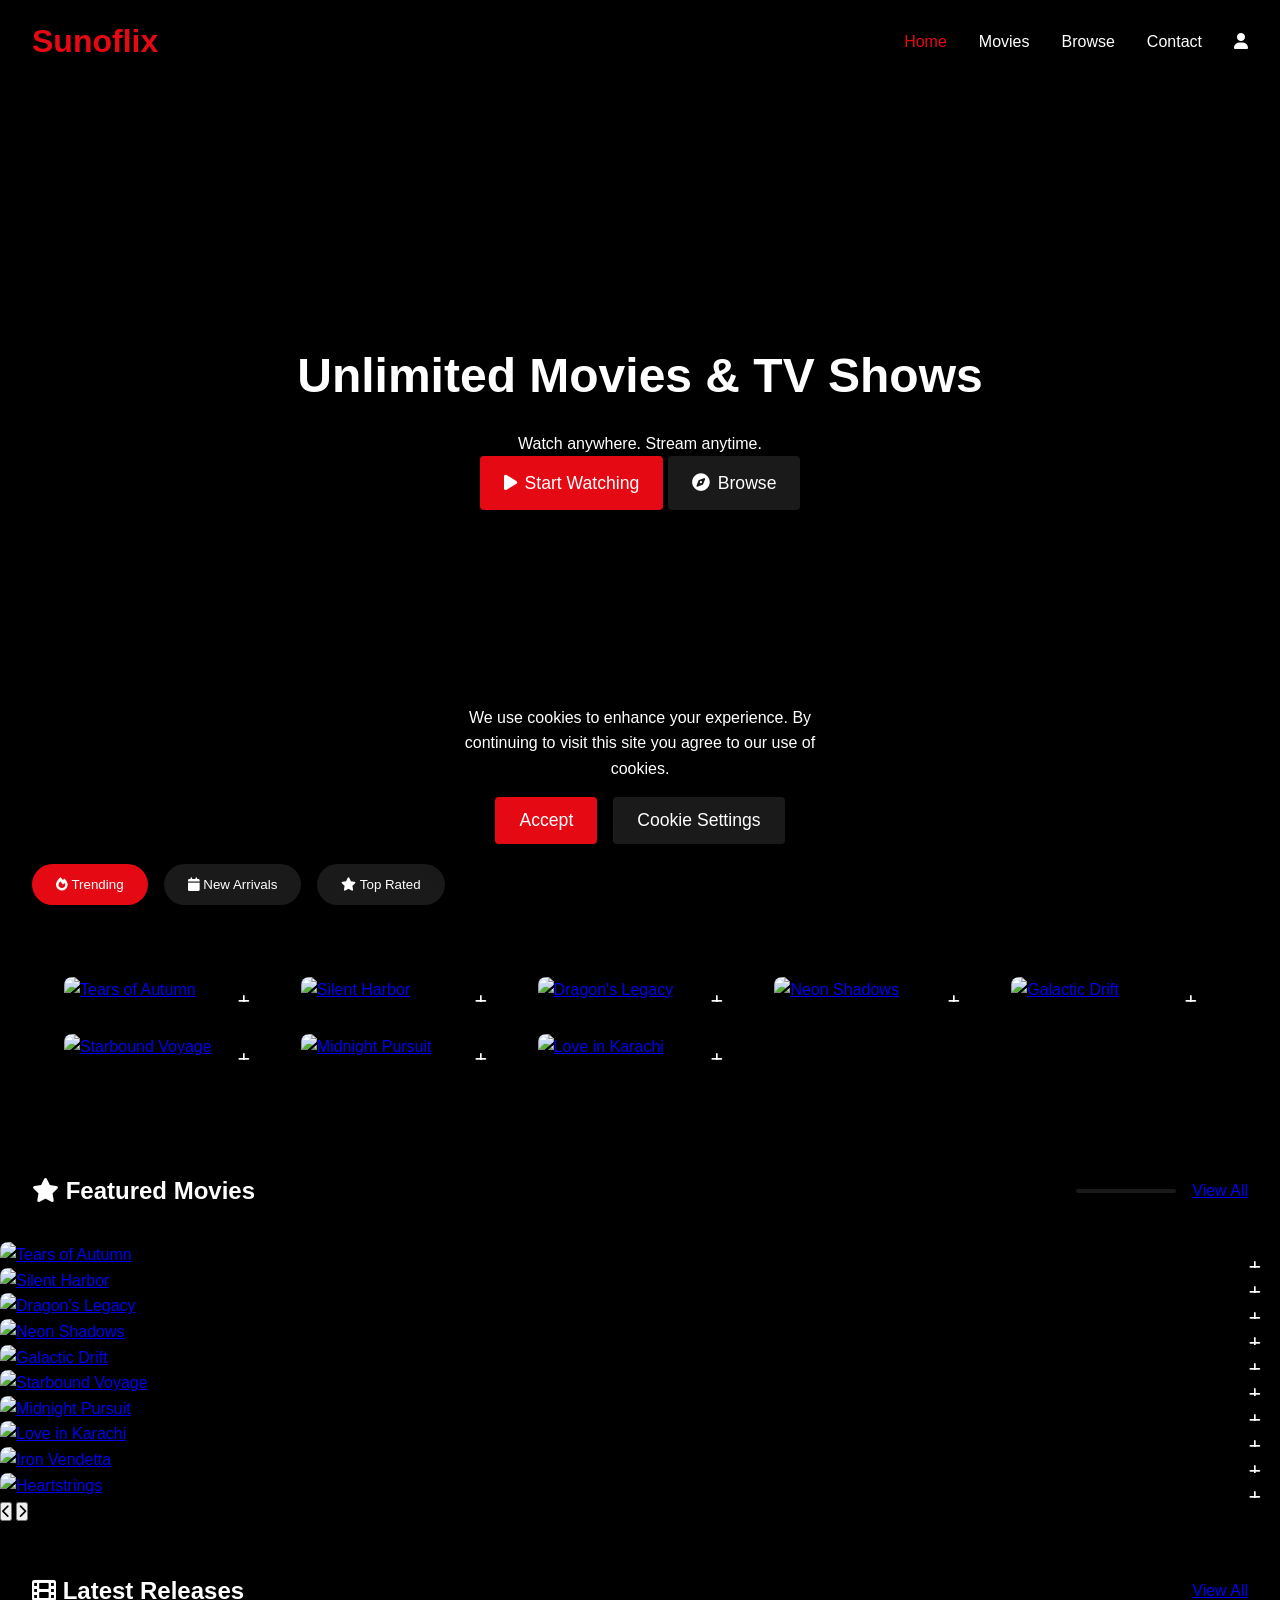
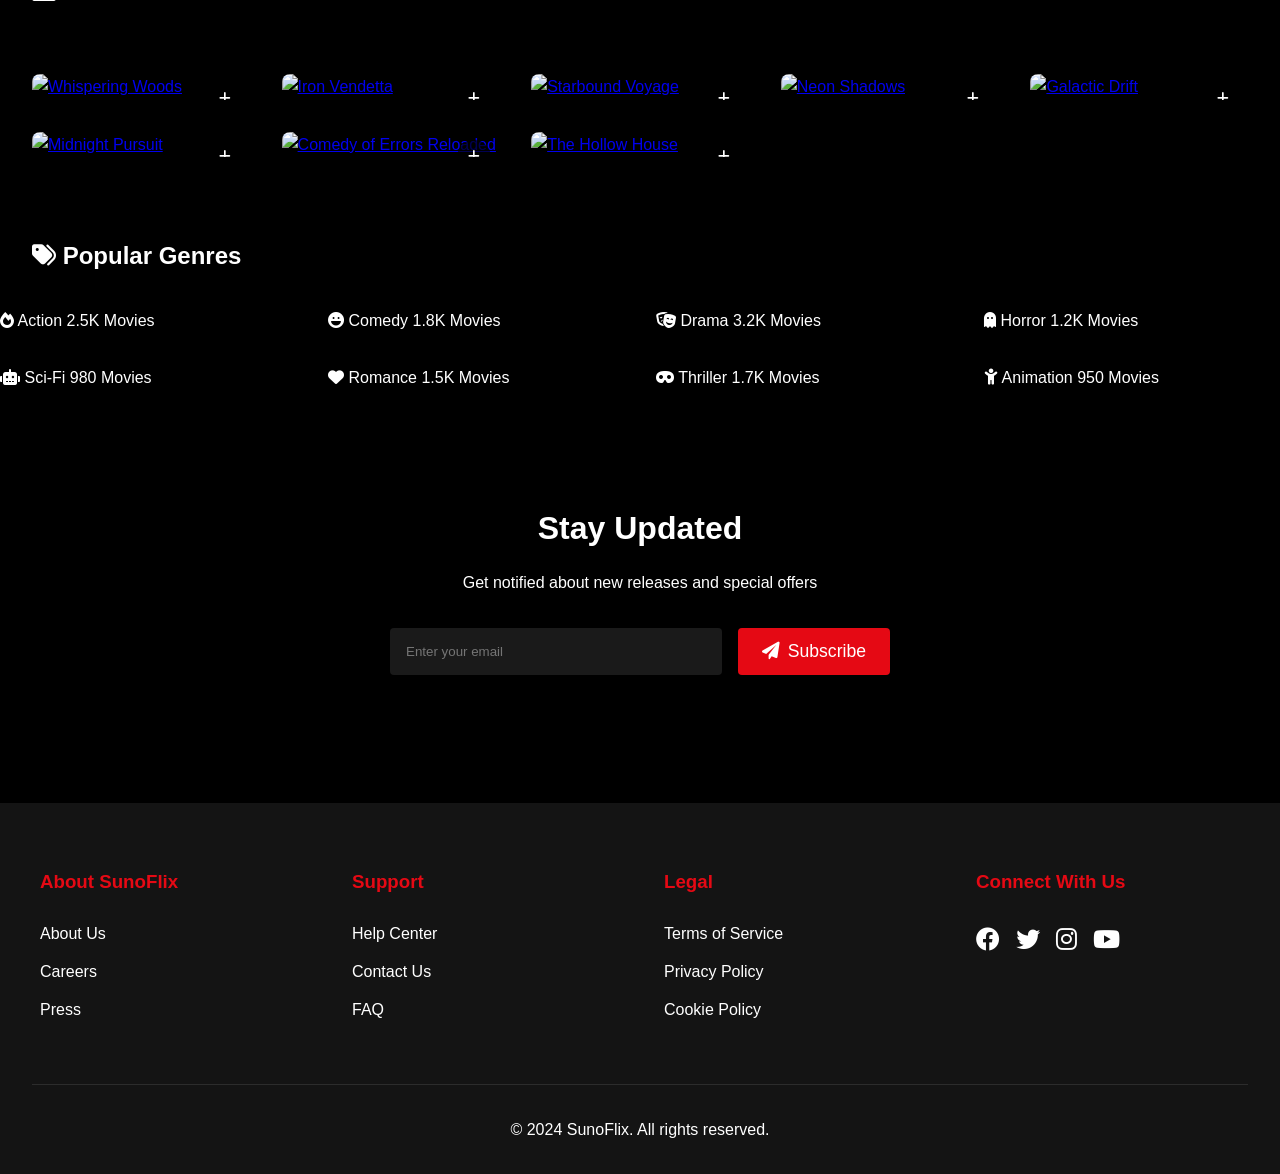
==== commit 69d25793: "hmm" ====
--- a/index.html
+++ b/index.html
@@ -254,6 +254,7 @@
     </template>
 
     <!-- Scripts -->
+    <script src="js/components/toast.js" defer></script>
     <script src="js/script.js" defer></script>
 </body>
 </html>
--- a/css/styles.css
+++ b/css/styles.css
@@ -1781,3 +1781,142 @@
 .table tr:hover {
     background: rgba(255, 255, 255, 0.02);
 }
+
+/* ============================================
+   Dynamic JS Enhancements (added for JS features)
+   ============================================ */
+
+.toast { min-width: 280px; }
+.toast.toast-success { border-left: 4px solid #2ecc71; }
+.toast.toast-error { border-left: 4px solid #e74c3c; }
+.toast.toast-warning { border-left: 4px solid #f39c12; }
+.toast.toast-info { border-left: 4px solid var(--primary-color); }
+.toast i { font-size: 1.2rem; }
+.toast.toast-success i { color: #2ecc71; }
+.toast.toast-error i { color: #e74c3c; }
+.toast.toast-warning i { color: #f39c12; }
+.toast.toast-info i { color: var(--primary-color); }
+.toast-close {
+    margin-left: auto;
+    background: none;
+    border: none;
+    color: var(--text-color);
+    cursor: pointer;
+    opacity: 0.7;
+}
+.toast-close:hover { opacity: 1; }
+.toast.toast-hide { animation: slideOut 0.3s ease-in forwards; }
+@keyframes slideOut {
+    to { transform: translateX(120%); opacity: 0; }
+}
+
+.form-error, .error-message {
+    display: block;
+    color: #e74c3c;
+    font-size: 0.85rem;
+    margin-top: 0.3rem;
+    min-height: 1rem;
+}
+input.input-error, textarea.input-error { border-color: #e74c3c !important; }
+
+.nav-avatar-circle {
+    width: 30px;
+    height: 30px;
+    border-radius: 50%;
+    background: var(--primary-color);
+    display: inline-flex;
+    align-items: center;
+    justify-content: center;
+    font-size: 0.8rem;
+    font-weight: 600;
+    color: var(--text-color);
+}
+
+.movie-card { position: relative; }
+.watchlist-btn {
+    position: absolute;
+    top: 0.5rem;
+    right: 0.5rem;
+    width: 34px;
+    height: 34px;
+    border-radius: 50%;
+    background: rgba(0,0,0,0.65);
+    border: none;
+    color: #fff;
+    display: flex;
+    align-items: center;
+    justify-content: center;
+    cursor: pointer;
+    z-index: 2;
+    transition: all 0.2s;
+}
+.watchlist-btn.active { background: var(--primary-color); }
+.watchlist-btn:hover { transform: scale(1.1); }
+
+.review-card {
+    background: var(--secondary-color);
+    border-radius: 8px;
+    padding: 1.5rem;
+    margin-bottom: 1rem;
+}
+.review-card-header {
+    display: flex;
+    justify-content: space-between;
+    align-items: center;
+    margin-bottom: 0.5rem;
+    gap: 1rem;
+}
+.review-card .review-rating { color: #FFD700; letter-spacing: 2px; margin-bottom: 0.5rem; }
+.review-card .review-date { color: rgba(255,255,255,0.5); font-size: 0.85rem; display: block; margin-top: 0.5rem; }
+.review-delete-btn { background: none; border: none; color: rgba(255,255,255,0.5); cursor: pointer; font-size: 1rem; }
+.review-delete-btn:hover { color: #e74c3c; }
+
+.search-suggestion-item {
+    padding: 0.7rem 1rem;
+    cursor: pointer;
+    display: flex;
+    align-items: center;
+    gap: 0.8rem;
+}
+.search-suggestion-item:hover { background: rgba(255,255,255,0.1); }
+.search-suggestion-item img { width: 32px; height: 48px; object-fit: cover; border-radius: 4px; }
+
+.cast-grid {
+    display: grid;
+    grid-template-columns: repeat(auto-fill, minmax(140px, 1fr));
+    gap: 1rem;
+}
+.cast-card {
+    text-align: center;
+    background: var(--secondary-color);
+    border-radius: 8px;
+    padding: 1rem;
+}
+.cast-card img {
+    width: 100%;
+    aspect-ratio: 2/3;
+    object-fit: cover;
+    border-radius: 8px;
+    margin-bottom: 0.5rem;
+}
+
+.offline-banner {
+    background: rgba(243, 156, 18, 0.12);
+    border: 1px solid #f39c12;
+    color: #f39c12;
+    padding: 1rem 1.5rem;
+    border-radius: 6px;
+    text-align: center;
+    font-size: 0.9rem;
+}
+
+.star-rating-input { display: flex; gap: 0.3rem; font-size: 1.6rem; cursor: pointer; margin: 0.5rem 0 1rem; }
+.star-rating-input i { color: rgba(255,255,255,0.3); transition: color 0.15s; }
+.star-rating-input i.filled { color: #FFD700; }
+
+.profile-meta { flex-wrap: wrap; gap: 1rem; align-items: center; }
+#logoutBtn { margin-left: auto; }
+
+@media (max-width: 768px) {
+    .auth-split-container { grid-template-columns: 1fr; }
+}
--- a/css/styles.css
+++ b/css/styles.css
@@ -1781,3 +1781,142 @@
 .table tr:hover {
     background: rgba(255, 255, 255, 0.02);
 }
+
+/* ============================================
+   Dynamic JS Enhancements (added for JS features)
+   ============================================ */
+
+.toast { min-width: 280px; }
+.toast.toast-success { border-left: 4px solid #2ecc71; }
+.toast.toast-error { border-left: 4px solid #e74c3c; }
+.toast.toast-warning { border-left: 4px solid #f39c12; }
+.toast.toast-info { border-left: 4px solid var(--primary-color); }
+.toast i { font-size: 1.2rem; }
+.toast.toast-success i { color: #2ecc71; }
+.toast.toast-error i { color: #e74c3c; }
+.toast.toast-warning i { color: #f39c12; }
+.toast.toast-info i { color: var(--primary-color); }
+.toast-close {
+    margin-left: auto;
+    background: none;
+    border: none;
+    color: var(--text-color);
+    cursor: pointer;
+    opacity: 0.7;
+}
+.toast-close:hover { opacity: 1; }
+.toast.toast-hide { animation: slideOut 0.3s ease-in forwards; }
+@keyframes slideOut {
+    to { transform: translateX(120%); opacity: 0; }
+}
+
+.form-error, .error-message {
+    display: block;
+    color: #e74c3c;
+    font-size: 0.85rem;
+    margin-top: 0.3rem;
+    min-height: 1rem;
+}
+input.input-error, textarea.input-error { border-color: #e74c3c !important; }
+
+.nav-avatar-circle {
+    width: 30px;
+    height: 30px;
+    border-radius: 50%;
+    background: var(--primary-color);
+    display: inline-flex;
+    align-items: center;
+    justify-content: center;
+    font-size: 0.8rem;
+    font-weight: 600;
+    color: var(--text-color);
+}
+
+.movie-card { position: relative; }
+.watchlist-btn {
+    position: absolute;
+    top: 0.5rem;
+    right: 0.5rem;
+    width: 34px;
+    height: 34px;
+    border-radius: 50%;
+    background: rgba(0,0,0,0.65);
+    border: none;
+    color: #fff;
+    display: flex;
+    align-items: center;
+    justify-content: center;
+    cursor: pointer;
+    z-index: 2;
+    transition: all 0.2s;
+}
+.watchlist-btn.active { background: var(--primary-color); }
+.watchlist-btn:hover { transform: scale(1.1); }
+
+.review-card {
+    background: var(--secondary-color);
+    border-radius: 8px;
+    padding: 1.5rem;
+    margin-bottom: 1rem;
+}
+.review-card-header {
+    display: flex;
+    justify-content: space-between;
+    align-items: center;
+    margin-bottom: 0.5rem;
+    gap: 1rem;
+}
+.review-card .review-rating { color: #FFD700; letter-spacing: 2px; margin-bottom: 0.5rem; }
+.review-card .review-date { color: rgba(255,255,255,0.5); font-size: 0.85rem; display: block; margin-top: 0.5rem; }
+.review-delete-btn { background: none; border: none; color: rgba(255,255,255,0.5); cursor: pointer; font-size: 1rem; }
+.review-delete-btn:hover { color: #e74c3c; }
+
+.search-suggestion-item {
+    padding: 0.7rem 1rem;
+    cursor: pointer;
+    display: flex;
+    align-items: center;
+    gap: 0.8rem;
+}
+.search-suggestion-item:hover { background: rgba(255,255,255,0.1); }
+.search-suggestion-item img { width: 32px; height: 48px; object-fit: cover; border-radius: 4px; }
+
+.cast-grid {
+    display: grid;
+    grid-template-columns: repeat(auto-fill, minmax(140px, 1fr));
+    gap: 1rem;
+}
+.cast-card {
+    text-align: center;
+    background: var(--secondary-color);
+    border-radius: 8px;
+    padding: 1rem;
+}
+.cast-card img {
+    width: 100%;
+    aspect-ratio: 2/3;
+    object-fit: cover;
+    border-radius: 8px;
+    margin-bottom: 0.5rem;
+}
+
+.offline-banner {
+    background: rgba(243, 156, 18, 0.12);
+    border: 1px solid #f39c12;
+    color: #f39c12;
+    padding: 1rem 1.5rem;
+    border-radius: 6px;
+    text-align: center;
+    font-size: 0.9rem;
+}
+
+.star-rating-input { display: flex; gap: 0.3rem; font-size: 1.6rem; cursor: pointer; margin: 0.5rem 0 1rem; }
+.star-rating-input i { color: rgba(255,255,255,0.3); transition: color 0.15s; }
+.star-rating-input i.filled { color: #FFD700; }
+
+.profile-meta { flex-wrap: wrap; gap: 1rem; align-items: center; }
+#logoutBtn { margin-left: auto; }
+
+@media (max-width: 768px) {
+    .auth-split-container { grid-template-columns: 1fr; }
+}
